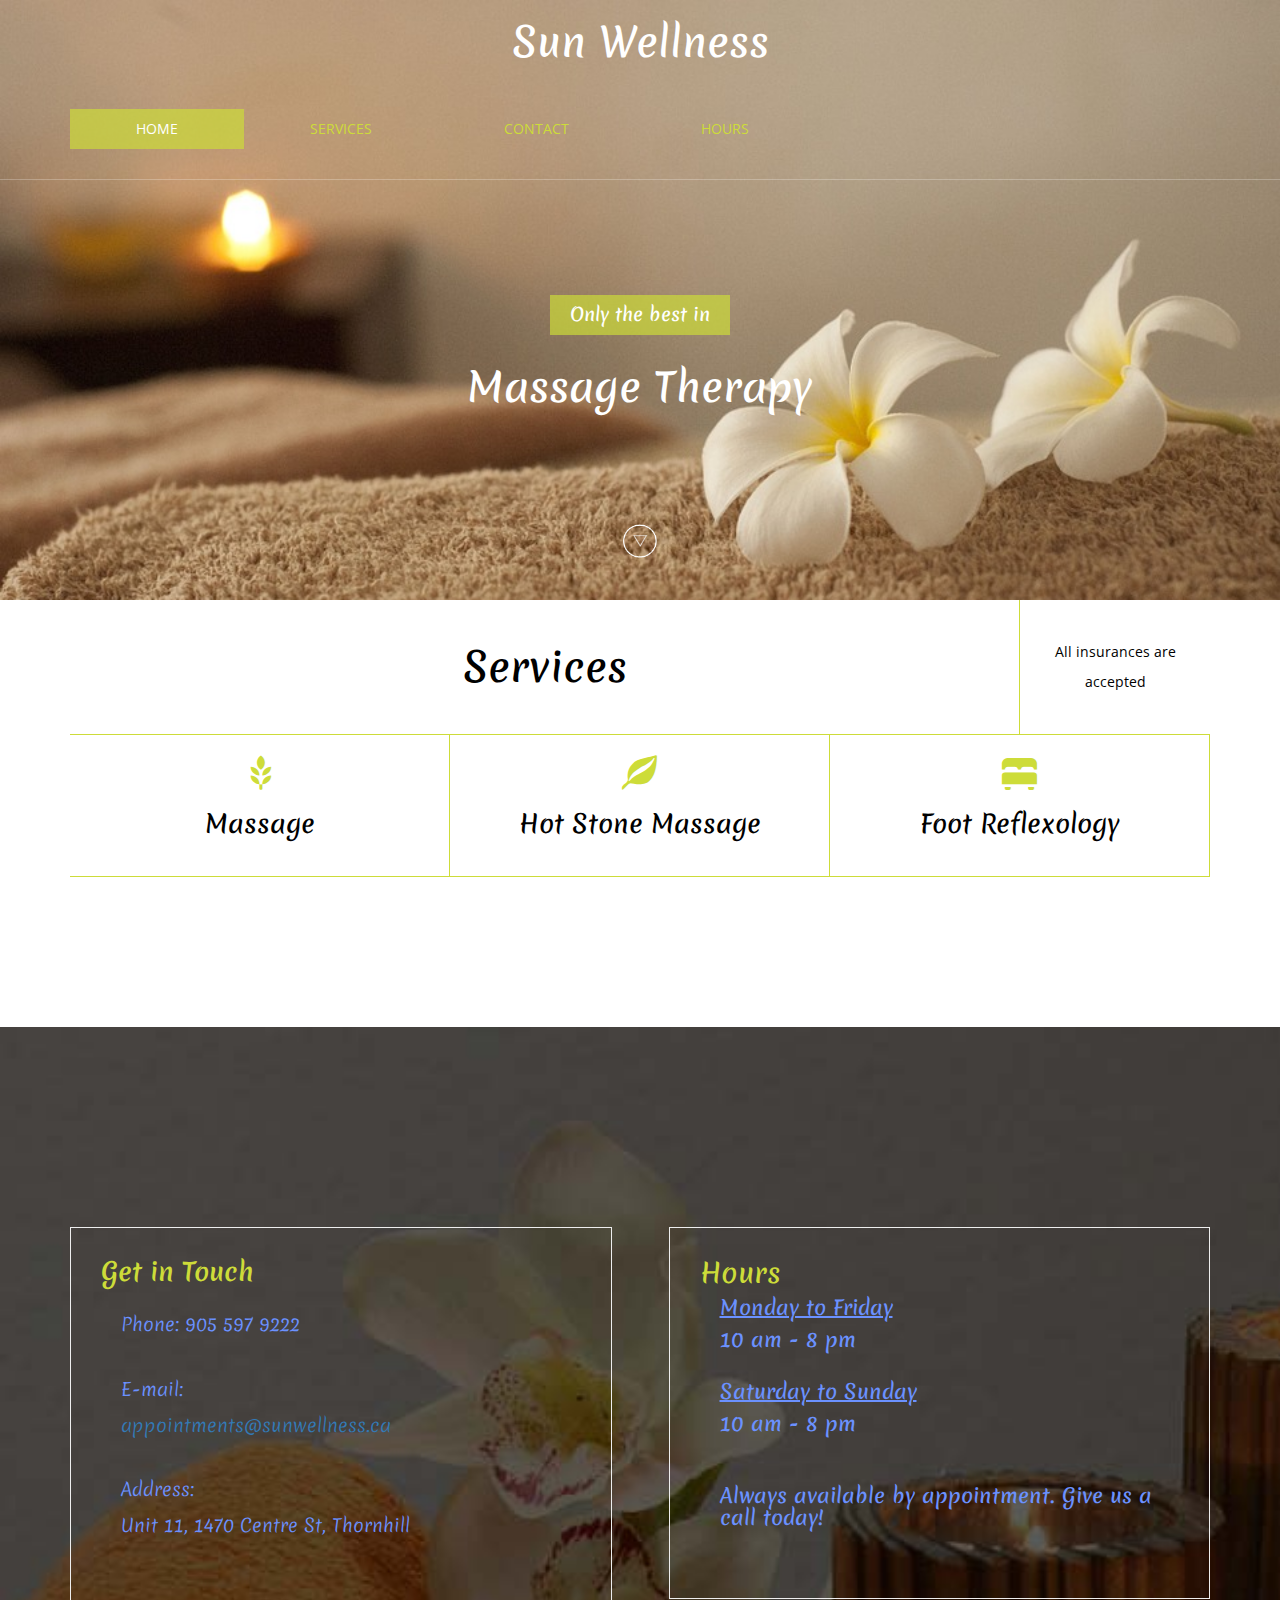
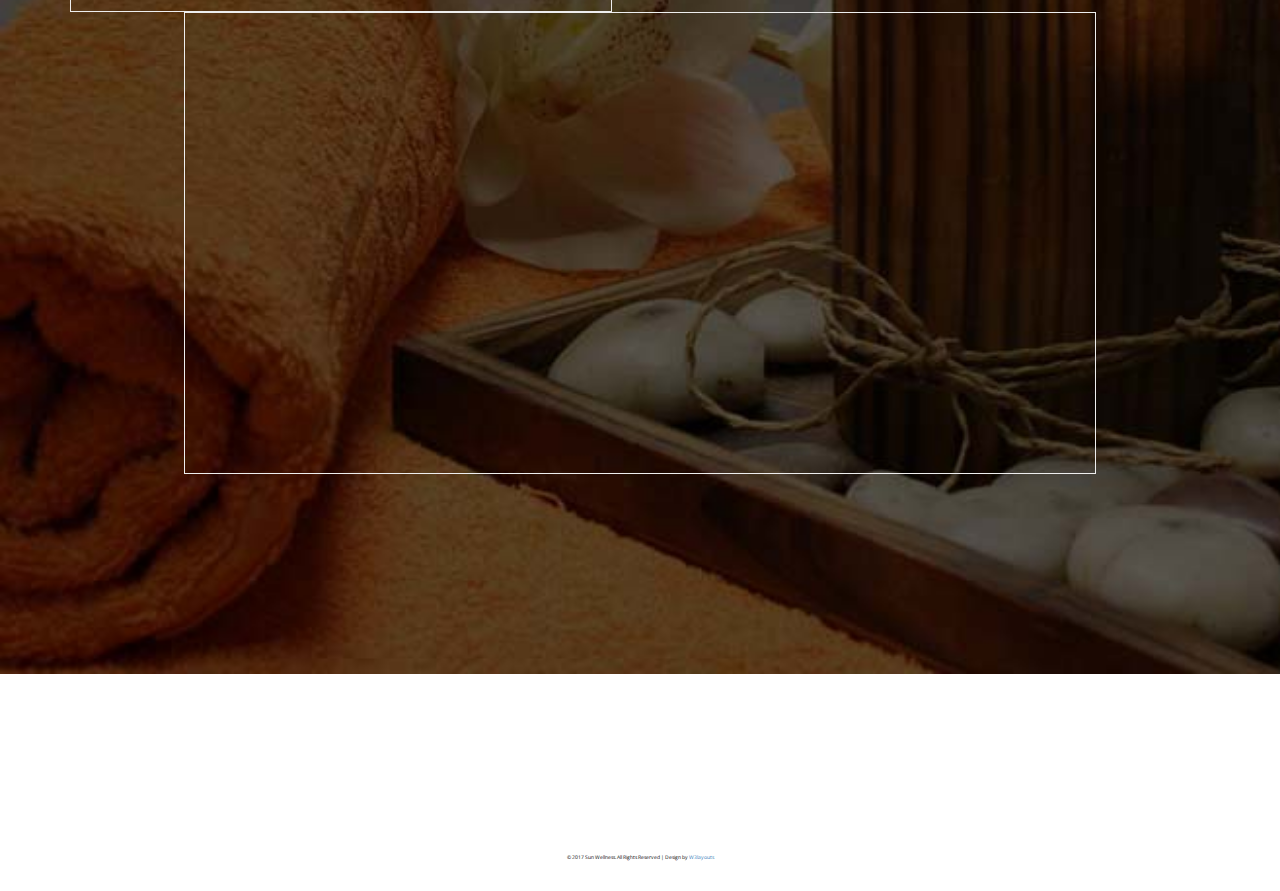
==== index.html @ 01d973ce "copy of files from s3 bucket" ====
<!--
	Author: W3layouts
	Author URL: http://w3layouts.com
	License: Creative Commons Attribution 3.0 Unported
	License URL: http://creativecommons.org/licenses/by/3.0/
-->

<!DOCTYPE html>
<html>
	<head>
		<title>Sun Wellness</title>
		<!-- For-Mobile-Apps -->
			<meta name="viewport" content="width=device-width, initial-scale=1">
			<meta http-equiv="Content-Type" content="text/html; charset=utf-8" />
			<meta name="keywords" content="Spa Salon a Responsive Web Template, Bootstrap Web Templates, Flat Web Templates, Android Compatible Web Template, Smartphone Compatible Web Template, Free Webdesigns for Nokia, Samsung, LG, Sony Ericsson, Motorola Web Design" />
			<script type="application/x-javascript"> addEventListener("load", function() { setTimeout(hideURLbar, 0); }, false); function hideURLbar(){ window.scrollTo(0,1); } </script>
		<!-- //For-Mobile-Apps -->
		
		<!-- Custom-Stylesheet-Links -->	
			<link  rel="stylesheet" href="css/bootstrap.css" type="text/css" media="all" />
			<link rel="stylesheet"	href="css/style.css" type="text/css" media="all" /> 
			<link rel="stylesheet" href="css/lightbox.css">
		<!-- //Custom-Stylesheet-Links -->
		
		<!-- Web-Fonts -->
			<link href='//fonts.googleapis.com/css?family=Open+Sans:400,300,300italic,400italic,600,600italic,700,700italic,800,800italic' rel='stylesheet' type='text/css'>
			<link href='https://fonts.googleapis.com/css?family=Merienda:400,700' rel='stylesheet' type='text/css'>
		<!-- //Web-Fonts -->
	</head>
	<body>
		<div class="banner-agileits" id="banner">
			<div class="header-w3l">
				<div class="container">
					<div class="logo">
						<a href="index.html"><h2>Sun Wellness</h2></a>
					</div>
					<!-- Navbar -->
					<div class="total-navbar">
						<nav class="navbar navbar-default">
							<button type="button" class="navbar-toggle collapsed" data-toggle="collapse" data-target="#navbar" aria-expanded="false">
								<span class="sr-only">Toggle navigation</span>
								<span class="icon-bar"></span>
								<span class="icon-bar"></span>
								<span class="icon-bar"></span>
							</button>

							<div id="navbar" class="navbar-collapse navbar-right collapse hover-effect" >
								<ul class="nav navbar-nav" style="display: inline-block">
									<li class="active"><a href="#home" class="scroll">HOME</a></li>
									<li><a href="#services" class="scroll">SERVICES</a></li>
									<li><a href="#team" class="scroll">CONTACT</a></li>
									<li><a href="#contact" class="scroll">HOURS</a></li>
								</ul>
							</div>
						</nav>
					</div>
			<!-- //Navbar -->
				</div>
			</div>
			<div class="banner-text">
				 <h2>Only the best in</h2>
				  <h1>Massage Therapy </h1>
				 <div class="arrow">
					<a href="#contact" class="scroll"><img src="images/arrow.png" alt=" " /></a>
				</div>
			</div>
		</div>
		
	   <div class="services" id="services">
			<div class="container">
			<div class="services-top">
                <div class="col-md-10 col-sm-10 services-topleft">
                    <h3>Services</h3>
                </div>
                <div class="col-md-2 col-sm-2 services-topright" >
                    <p>All insurances are accepted</p>
                </div>
                <div class="clearfix"></div>
			</div>
            <div class="col-md-3 col-sm-3 services-grid services-grid1">
                <span class="glyphicon glyphicon-grain" aria-hidden="true"></span>
                <h4>Massage</h4>
                <p></p>
            </div>
            <div class="col-md-3 col-sm-3 services-grid services-grid2">

                <span class="glyphicon glyphicon-leaf" aria-hidden="true"></span>
                <h4>Hot Stone Massage</h4>
                <p></p>
            </div>
            <div class="col-md-3 col-sm-3 services-grid services-grid3">
                <span class="glyphicon glyphicon-bed" aria-hidden="true"></span>
                <h4>Foot Reflexology</h4>
                <p></p>
            </div>
            <!--<div class="col-md-3 col-sm-3 services-grid services-grid4">-->
                <!--<span class="glyphicon glyphicon-heart-empty" aria-hidden="true"></span>-->
                <!--<h4>Cras Vestibulum</h4>-->
                <!--<p>Nulla egestas sapien at lobortis mattis. Pellentesque nec quam ligula. Duis hendrerit libero vitae odio tincidunt venenatis. </p>-->
            <!--</div>-->

            <div class="clearfix"></div>
			</div>
	   </div>

		<!--about-->
<!--	<div class="specialize" id="specialize">
	    <div class="container">
			<div class="col-md-6 spgrids">
				<h3>We Specialize in</h3>
			    <h5 class="special">>> Created from natural herbs – Ginseng roots extract</h5>
			    <h5>>> 100% safe for your skin</h5>
				<h5>>> Quality product from SpaJone</h5>
				<h5>>> Special gifts & offers for you</h5>
				<h5>>> Created by Medical Professionals of SpaJone</h5>
			</div>
			<div class="col-md-6 specialize-right">
				<img src="images/19.jpg" alt=" " />
			</div>
			<div class="clearfix"></div>
		</div>
	</div>-->

		<!--gallery-->
	<!-- gallery
	<div class="gallery" id="gallery">
		<div class="container">
			<h3>Gallery</h3>
			<div class="gallery-grids">
				<div class="col-md-6 gallery-grid-left">
					<div class="gallery-grid">
						<div class="view view-eighth vie g1">
							<a href="images/g10.jpg" data-lightbox="example-set" data-title="Lorem Ipsum is simply dummy the when an unknown galley of type and scrambled it to make a type specimen.">
								<img src="images/g10.jpg" alt=" " class="img-responsive" />
								<div class="mask rose">
									<h4>et voluptates repudiandae</h4>
									<p>Itaque earum rerum hic tenetur a sapiente delectus,
									ut aut reiciendis voluptatibus maiores alias consequatur.</p>
								</div>
							</a>
						</div>
					</div>
					<div class="gallery-grid-left-grid">
						<div class="gallery-grid-left-grid-left">
							<div class="gallery-grid-left-grid-left-grid">
								<div class="view view-eighth g2">
									<a href="images/g5.jpg" data-lightbox="example-set" data-title="Lorem Ipsum is simply dummy the when an unknown galley of type and scrambled it to make a type specimen.">
										<img src="images/g5.jpg" alt=" " class="img-responsive" />
										<div class="mask mask1">
											<h4>repudiandae</h4>
											<p>Itaque earum rerum hic tenetur a sapiente.</p>
										</div>
									</a>
								</div>
							</div>
							<div class="gallery-grid-left-grid-left-grid">
								<div class="view view-eighth g3">
									<a href="images/g11.jpg" data-lightbox="example-set" data-title="Lorem Ipsum is simply dummy the when an unknown galley of type and scrambled it to make a type specimen.">
										<img src="images/g11.jpg" alt=" " class="img-responsive" />
										<div class="mask mask1">
											<h4>voluptates</h4>
											<p>Itaque earum rerum hic tenetur a sapiente.</p>
										</div>
									</a>
								</div>
							</div>
						</div>
						<div class="gallery-grid-left-grid-right">
							<div class="view view-eighth g4">
								<a href="images/g7.jpg" data-lightbox="example-set" data-title="Lorem Ipsum is simply dummy the when an unknown galley of type and scrambled it to make a type specimen.">
									<img src="images/g7.jpg" alt=" " class="img-responsive" />
									<div class="mask mask2">
										<h4>tenetur</h4>
										<p>Itaque earum rerum hic tenetur a sapiente reiciendis voluptatibus maiores alias consequatur.</p>
									</div>
								</a>
							</div>
						</div>
						<div class="clearfix"> </div>
					</div>
				</div>
				<div class="col-md-6 gallery-grid-right">
					<div class="gallery-grid-right-grid">
						<div class="gallery-grid-right1">
							<div class="view view-eighth g5">
								<a href="images/g1.jpg" data-lightbox="example-set" data-title="Lorem Ipsum is simply dummy the when an unknown galley of type and scrambled it to make a type specimen.">
									<img src="images/g1.jpg" alt=" " class="img-responsive" />
									<div class="mask mask1">
										<h4>voluptates</h4>
										<p>Itaque earum rerum hic tenetur a sapiente.</p>
									</div>
								</a>
							</div>
						</div>
						<div class="gallery-grid-right2">
							<div class="view view-eighth g6">
								<a href="images/g3.jpg" data-lightbox="example-set" data-title="Lorem Ipsum is simply dummy the when an unknown galley of type and scrambled it to make a type specimen.">
									<img src="images/g3.jpg" alt=" " class="img-responsive" />
									<div class="mask mask1">
										<h4>voluptates</h4>
										<p>Itaque earum rerum hic tenetur a sapiente.</p>
									</div>
								</a>
							</div>
						</div>
						<div class="clearfix"></div>
					</div>
					<div class="gallery-grid-right-grid">
						<div class="gallery-grid-right1">
							<div class="view view-eighth g7">
								<a href="images/8.jpg" data-lightbox="example-set" data-title="Lorem Ipsum is simply dummy the when an unknown galley of type and scrambled it to make a type specimen.">
									<img src="images/8.jpg" alt=" " class="img-responsive" />
									<div class="mask mask2">
										<h4>tenetur</h4>
										<p>Itaque earum rerum hic tenetur a sapiente reiciendis voluptatibus maiores alias consequatur.</p>
									</div>
								</a>
							</div>
						</div>
						<div class="gallery-grid-right2">
							<div class="view view-eighth g8">
								<a href="images/g8.jpg" data-lightbox="example-set" data-title="Lorem Ipsum is simply dummy the when an unknown galley of type and scrambled it to make a type specimen.">
									<img src="images/g8.jpg" alt=" " class="img-responsive" />
									<div class="mask mask2">
										<h4>tenetur</h4>
										<p>Itaque earum rerum hic tenetur a sapiente reiciendis voluptatibus maiores alias consequatur.</p>
									</div>
								</a>
							</div>
						</div>
						<div class="clearfix"></div>
					</div>
					<div class="gallery-grid-right-grid">
						<div class="gallery-grid-right1">
							<div class="view view-eighth g9">
								<a href="images/g9.jpg" data-lightbox="example-set" data-title="Lorem Ipsum is simply dummy the when an unknown galley of type and scrambled it to make a type specimen.">
									<img src="images/g9.jpg" alt=" " class="img-responsive" />
									<div class="mask mask1">
										<h4>tenetur</h4>
										<p>Itaque earum rerum hic tenetur a sapiente.</p>
									</div>
								</a>
							</div>
						</div>
						<div class="gallery-grid-right2">
							<div class="view view-eighth g10">
								<a href="images/g2.jpg" data-lightbox="example-set" data-title="Lorem Ipsum is simply dummy the when an unknown galley of type and scrambled it to make a type specimen.">
									<img src="images/g2.jpg" alt=" " class="img-responsive" />
									<div class="mask mask1">
										<h4>tenetur</h4>
										<p>Itaque earum rerum hic tenetur a sapiente.</p>
									</div>
								</a>
							</div>
						</div>
						<div class="clearfix"></div>
					</div>
				</div>
				<div class="clearfix"></div>

			</div>
		</div>
	</div>
	 //gallery -->

		<!--maps and info-->
		<div class="staff" id="team">
			<div class="full-image">
				<div class="container">
					<div class="col-md-6 col-sm-6 contact-left" >
						<h4>Get in Touch</h4>
						<div class="phone">
							<h5>Phone:
							905 597 9222</h5>
						</div>
						<div class="phone">
							<h5>E-mail:</h5>
							<h5><a href="mailto:appointments@sunwellness.ca">appointments@sunwellness.ca</a></h5>
						</div>
						<div class="phone">
							<h5>Address:</h5>
							<h5>Unit 11, 1470 Centre St, Thornhill</h5>
						</div>
						<!--<ul>-->
							<!--<li><a class="twitter" href="#"></a></li>-->
							<!--<li><a class="facebook" href="#"></a></li>-->
							<!--<li><a class="pinterest" href="#"></a></li>-->
						<!--</ul>-->
					</div>
					<div class="col-md-6 col-sm-6 contact-right">
						<h4>Hours</h4>
						<div class="phone">
							<h5><u>Monday to Friday</u></h5>
							<h5>10 am - 8 pm</h5>
							<br>
							<h5><u>Saturday to Sunday</u></h5>
							<h5>10 am - 8 pm</h5>

							<br><br>
							<h5>Always available by appointment. Give us a call today!</h5>
						</div>
					</div>

                    <div class = "contact-left" style="margin: 0 auto; width: 80%; overflow: auto">
                        <div class="mapouter">
                            <div class="gmap_canvas">
                                <iframe width="600" height="400" id="gmap_canvas" src="https://maps.google.com/maps?q=Unit 11, 1470 Centre St&t=&z=13&ie=UTF8&iwloc=&output=embed" frameborder="0" scrolling="no" marginheight="0" marginwidth="0"></iframe>
                                <a href="http://www.embedgooglemap.net">embedgooglemap.net</a>
                            </div>
                            <style>.mapouter{overflow:hidden;height:400px;width:600px;}.gmap_canvas {background:none!important;height:400px;width:600px;}
                            </style>
                        </div>
                    </div>
					<div class="clearfix"></div>
				</div>
			</div>
		</div>


	
	<!--staff-->
	<!--<!--<div class="staff" id="team">&ndash;&gt;
		&lt;!&ndash;<div class="container">&ndash;&gt;
			&lt;!&ndash;<h3>Our Staff</h3>&ndash;&gt;
			&lt;!&ndash;<div class="staff-top">&ndash;&gt;
		        &lt;!&ndash;<div class="col-md-3 col-sm-3 staff-img staff-img1">&ndash;&gt;
					&lt;!&ndash;<img src="images/15.jpg" alt=" " />&ndash;&gt;
				&lt;!&ndash;</div>&ndash;&gt;
				&lt;!&ndash;<div class="col-md-3 col-sm-3  staff-text  staff-text1">&ndash;&gt;
					&lt;!&ndash;<h4>Jessica Jennifer</h4>&ndash;&gt;
				    &lt;!&ndash;<h5>Spa Therapist </h5>&ndash;&gt;
					&lt;!&ndash;<p>Pellentesque id felis elit. Curabitur efficitur augue leo.</p>&ndash;&gt;
					&lt;!&ndash;<ul>&ndash;&gt;
						&lt;!&ndash;<li><a class="twitter" href="#"></a></li>&ndash;&gt;
						&lt;!&ndash;<li><a class="facebook" href="#"></a></li>&ndash;&gt;
						&lt;!&ndash;<li><a class="pinterest" href="#"></a></li>&ndash;&gt;
					&lt;!&ndash;</ul>	&ndash;&gt;
			    &lt;!&ndash;</div>&ndash;&gt;
			&lt;!&ndash;&ndash;&gt;
				&lt;!&ndash;<div class="col-md-3 col-sm-3  staff-img staff-img2">&ndash;&gt;
					&lt;!&ndash;<img src="images/12.jpeg" alt=" " />&ndash;&gt;
				&lt;!&ndash;</div>&ndash;&gt;
				&lt;!&ndash;<div class="col-md-3 col-sm-3  staff-text  staff-text2">&ndash;&gt;
					&lt;!&ndash;<h4>Kristin Jean</h4>&ndash;&gt;
					&lt;!&ndash;<h5>Beauty Therapist</h5>&ndash;&gt;
					&lt;!&ndash;<p>Pellentesque id felis elit. Curabitur efficitur augue leo.</p>&ndash;&gt;
					&lt;!&ndash;<ul>&ndash;&gt;
						&lt;!&ndash;<li><a class="twitter" href="#"></a></li>&ndash;&gt;
						&lt;!&ndash;<li><a class="facebook" href="#"></a></li>&ndash;&gt;
						&lt;!&ndash;<li><a class="pinterest" href="#"></a></li>&ndash;&gt;
					&lt;!&ndash;</ul>	&ndash;&gt;
			    &lt;!&ndash;</div>&ndash;&gt;
				&lt;!&ndash;<div class="clearfix"></div>&ndash;&gt;
			&lt;!&ndash;</div>&ndash;&gt;
			&lt;!&ndash;<div class="staff-bottom">&ndash;&gt;
				&lt;!&ndash;<div class="col-md-3 col-sm-3  staff-img staff-img3">&ndash;&gt;
					&lt;!&ndash;<img src="images/13.jpg" alt=" " />&ndash;&gt;
				&lt;!&ndash;</div>&ndash;&gt;
				&lt;!&ndash;<div class="col-md-3 col-sm-3   staff-text  staff-text3">&ndash;&gt;
					&lt;!&ndash;<h4>Ashley Rose</h4>&ndash;&gt;
					&lt;!&ndash;<h5>Hair Stylist </h5>&ndash;&gt;
					&lt;!&ndash;<p>Pellentesque id felis elit. Curabitur efficitur augue leo.</p>&ndash;&gt;
					&lt;!&ndash;<ul>&ndash;&gt;
						&lt;!&ndash;<li><a class="twitter" href="#"></a></li>&ndash;&gt;
						&lt;!&ndash;<li><a class="facebook" href="#"></a></li>&ndash;&gt;
						&lt;!&ndash;<li><a class="pinterest" href="#"></a></li>&ndash;&gt;
					&lt;!&ndash;</ul>	&ndash;&gt;
			    &lt;!&ndash;</div>&ndash;&gt;
			&lt;!&ndash;&ndash;&gt;
				&lt;!&ndash;<div class="col-md-3 col-sm-3  staff-img staff-img4">&ndash;&gt;
					&lt;!&ndash;<img src="images/16.jpg" alt=" " />&ndash;&gt;
				&lt;!&ndash;</div>&ndash;&gt;
				&lt;!&ndash;<div class="col-md-3 col-sm-3  staff-text staff-text4">&ndash;&gt;
					&lt;!&ndash;<h4>Dennifer Loha</h4>&ndash;&gt;
					&lt;!&ndash;<h5>Special Treatments </h5>&ndash;&gt;
					&lt;!&ndash;<p>Pellentesque id felis elit. Curabitur efficitur augue leo.</p>&ndash;&gt;
					&lt;!&ndash;<ul>&ndash;&gt;
						&lt;!&ndash;<li><a class="twitter" href="#"></a></li>&ndash;&gt;
						&lt;!&ndash;<li><a class="facebook" href="#"></a></li>&ndash;&gt;
						&lt;!&ndash;<li><a class="pinterest" href="#"></a></li>&ndash;&gt;
					&lt;!&ndash;</ul>	&ndash;&gt;
			    &lt;!&ndash;</div>&ndash;&gt;
				&lt;!&ndash;<div class="clearfix"></div>&ndash;&gt;
			&lt;!&ndash;</div>&ndash;&gt;
		&lt;!&ndash;</div>&ndash;&gt;
	&lt;!&ndash;</div>-->
	
	<!--hours and email-->
	<div class="contact" id="contact">
		<div class="container">
			<!--// Contact Us Info-->
			<!-- Contact Us Info

			<div class="col-md-6 col-sm-6 contact-right">
				<form action="#" method="post">
					<input type="text" name="your name" placeholder="YOUR NAME"><br>
					<input type="text" name="your phone" placeholder="YOUR PHONE"><br>
					<input type="text" name="your email" placeholder="YOUR EMAIL"><br>
					<textarea rows="4" cols="50" name="your message" placeholder="YOUR MESSAGE"></textarea>
					<input type="submit"  class="hvr-rectangle-in" value="SEND">
					<div class="clearfix"></div>
				</form>
			</div>-->

			<div class="clearfix"></div>
		</div>
	</div>
	
	<div class="footer-w3">
		<div class="container">
			<p class="agileinfo"> &copy; 2017 Sun Wellness. All Rights Reserved | Design by <a href="http://w3layouts.com" target=_blank>W3layouts</a></p>
		</div>
	</div>
	
	
	<!-- common js -->
		<script type="text/javascript" src="js/jquery.min.js"></script>
		<script type="text/javascript" src="js/bootstrap.js"></script>	
	<!-- //js -->
	<!-- script for gallery -->
		<script src="js/lightbox-plus-jquery.min.js"> </script>
	<!-- //script for gallery -->
	
	<!-- here stars scrolling icon -->
		<script type="text/javascript">
			$(document).ready(function() {
				/*
					var defaults = {
					containerID: 'toTop', // fading element id
					containerHoverID: 'toTopHover', // fading element hover id
					scrollSpeed: 1200,
					easingType: 'linear' 
					};
				*/
									
				$().UItoTop({ easingType: 'easeOutQuart' });
									
				});
		</script>
	<!-- //here ends scrolling icon -->

	<!-- Script For Number Scrolling -->
		<script type="text/javascript" src="js/numscroller-1.0.js"></script>
	<!-- //Script For Number Scrolling -->

	<!-- start-smooth-scrolling -->
			<script type="text/javascript" src="js/move-top.js"></script>
			<script type="text/javascript" src="js/easing.js"></script>
			<script type="text/javascript">
				jQuery(document).ready(function($) {
					$(".scroll").click(function(event){		
					event.preventDefault();
					$('html,body').animate({scrollTop:$(this.hash).offset().top},1000);
				});
			});
			</script>
	<!-- //start-smoth-scrolling -->

	</body>
</html>
---- css/style.css ----
/*--
	Author: W3layouts
	Author URL: http://w3layouts.com
	License: Creative Commons Attribution 3.0 Unported
	License URL: http://creativecommons.org/licenses/by/3.0/
--*/

/*-- Reset Code --*/
body {
	padding: 0;
	margin: 0;
	background: #FFF;
	font-family: 'Open Sans', sans-serif;
}
body a {
	transition: 0.5s all;
	-webkit-transition: 0.5s all;
	-moz-transition: 0.5s all;
	-o-transition: 0.5s all;
	-ms-transition: 0.5s all;
	text-decoration: none;
}
body a:hover {
	text-decoration: none;
}
body a:focus, a:hover {
	text-decoration: none;
}
input[type="button"], input[type="submit"] {
	transition: 0.5s all;
	-webkit-transition: 0.5s all;
	-moz-transition: 0.5s all;
	-o-transition: 0.5s all;
	-ms-transition: 0.5s all;
}
h1, h2, h3, h4, h5, h6 {
	margin: 0;
	padding: 0;
	text-align: center;
	font-family: 'Merienda', cursive;
}
p {
	margin:0;
}
ul {
	margin:0;
	padding:0;
}
label {
	margin:0;
}
a:focus, a:hover {
	text-decoration: none;
	outline: none
}
img {
	width: 100%;
}
/*-- //Reset Code --*/
.banner-agileits{
	background:url('../images/banner2.jpg') no-repeat 0px 0px;
	background-size:cover;
	min-height:799px;
}
.header-w3l{
	padding:20px 0px;
	border-bottom:1px solid rgba(255, 255, 255, 0.25);
}
.logo{
	margin-bottom:45px;
}
.logo a h2{
	font-size:40px;
	color:#fff;
}
.navbar-default {
	background:none;
    border:none;
}
.navbar-default .navbar-nav > li > a:hover, .navbar-default .navbar-nav > li > a:focus {
    color: #333;
    background-color: transparent;
}
.navbar-right {
    float: none!important;
    margin-right:0;
}
.navbar-collapse {
     padding-right:0;
     padding-left:0;
}
.nav > li > a {
    padding: 10px 66px;
}
.navbar-default .navbar-nav > .active > a, .navbar-default .navbar-nav > .active > a:hover, .navbar-default .navbar-nav > .active > a:focus {
    color: #fff;
    background-color: rgba(205, 220, 57, 0.69);
}
.navbar-default .navbar-nav > li > a:hover, .navbar-default .navbar-nav > li > a:focus {
   color: #fff;
    background-color: rgba(205, 220, 57, 0.69);
}
.navbar-default .navbar-nav > li > a {
   color:#CDDC39;
}
.navbar {
    margin-bottom:0px;
}
.banner-text{
	width:61%;
	margin:200px auto 0px auto;
	text-align:center;
}
.banner-text h2{
	color:#fff;
	background-color: rgba(205, 220, 57, 0.69);
	padding:10px 20px;
	font-size:18px;
	display:inline-block;
}

.banner-text h1{
	padding-top:30px;
	font-size:40px;
	color:#fff;
}
.arrow {
    padding: 190px 0px 35px 0px;
}
.arrow img{
	width:4%;
}
/*--Specialize--*/

.specialize{
	padding:100px 0px;
	background:#000;
}
.spgrids h3{
    margin-bottom: 20px;
    text-align: center;
    width: 42%;
    margin: 0 auto;
    border-bottom: 1px solid rgba(255, 250, 203, 0.63);
    padding-bottom: 10px;
    letter-spacing:1px;
	font-size:25px;
	color:#fff;
}
.spgrids h5 {
    padding: 10px;
    border: 1px solid rgba(255, 250, 203, 0.63);
    margin: 20px 0px 10px 0px;
    padding-left: 25px;
    width: 100%;
    word-spacing: 2px;
    font-size: 18px;
    color: #fff;
}
h5.special {
    padding: 10px;
    border: 1px solid rgba(255, 250, 203, 0.63);
    margin: 50px 0px 10px 0px;
    padding-left: 10px;
    width: 100%;
    font-weight: 300;
}
/*--//Specialize--*/

/*-- Full image--*/
.full-image{
	background:url('../images/2.jpg') no-repeat 0px 0px;
	background-size:cover;
	min-height:550px;
	padding:200px 0px;
}
.figrids-total{
	width:70%;
	margin:0 auto;
}
.figrids{
	text-align:center;
    background-color:rgba(205, 220, 57, 0.46);
    border: 1px dotted rgba(255, 255, 255, 0.52);
	width:30.8%;
	padding:40px 45px 45px 45px;
    color:#fff;
	font-size: 40px;
	font-weight: 500;
	margin:0 10px;
}
.figrids h5{
	font-weight:300;
	padding-top: 5px;
	font-size:18px;
	color:#fff;
}
label.line{
	display:block;
	background:#fff;
	width:38%;
	margin:10px auto;
	height:2px;
}
/*-- //Full image--*/


/*-- Services--*/
.services{
	padding-bottom:100px
}
.services-top{
	border-bottom:1px solid #CDDC39;
}
.services-topleft{
	border-right:1px solid #CDDC39;
}
.services h3{
	font-size:40px;
	color:#000;
	padding:45px 0px;
}
.services-topright p{
	color:#000;
	font-size:14px;
	padding:37px 0px;
	text-align:center;
}
.services h4{
	font-size:25px;
	color:#000;
	padding-bottom:8px;
}
.services p{
	text-align:center;
	color:#000;
	font-size:14px;
	line-height:30px;
	padding-bottom:30px;
}
.services-grid{
	text-align:center;
	border-bottom:1px solid #CDDC39;
}
.services-grid1,.services-grid2,.services-grid3{
	border-right:1px solid #CDDC39;
}
.glyphicon{
	font-size:35px;
	padding: 20px 0px;
	color:#CDDC39;
}
/*-- //Services--*/


/*-- Gallery--*/
.gallery{
	padding:50px 0px;
}
.gallery h3{
	font-size:40px;
	padding-bottom:30px;
	color:#000;
}
.gallery-grids{
	margin:3em 0 0;
}
.gallery-grid-left,.gallery-grid-right{
	padding:7px;
}
.gallery-grid-right1{
	float:left;
	width:48.6%;
}
.gallery-grid-right2{
	float:right;
	width:48.6%;
}
.gallery-grid-right-grid:nth-child(2){
	padding:1em 0;
}
.gallery-grid-left-grid,.gallery-grid-left-grid-left-grid:nth-child(2){
	padding:1em 0 0;
}
.gallery-grid-left-grid-left{
	float:left;
	width:48.6%;
}
.gallery-grid-left-grid-right{
	float:right;
	width:48.6%;
}
.view {
  width: 100%;
  margin: 0px;
  float: none;
  border: 0px solid #fff;
  overflow: hidden;
  position: relative;
  text-align: center;
  -webkit-box-shadow: 1px 1px 2px #e6e6e6;
  -moz-box-shadow: 1px 1px 2px #e6e6e6;
  box-shadow: 1px 1px 2px #e6e6e6;
}
.view .mask,.view .content {
   width: 100%;
   height:100%!important;
   position: absolute;
   overflow: hidden;
   top: 0;
   left: 0;
   padding:8.5em 0 0;
}
.view .mask1 {
    padding: 3em 0 0 !important;
}
.mask2 {
    height: 100%!important;
}
.view img {
   display: block;
   position: relative;
}
.view h4 {
	text-transform: capitalize;
    color: #fff;
    text-align: center;
    position: relative;
    font-size: 2em;
    padding: 0;
    margin: 0;
}
h4.late {
  padding-top: 3.5em;
}
.view p {
   position: relative;
    color: #fff !important;
    padding: 20px 20px 0px;
    text-align: center;
    line-height: 1.8em;
}
.view a.info {
   display: inline-block;
   text-decoration: none;
   padding: 7px 14px;
   background: #000;
   color: #fff;
   text-transform: uppercase;
   -webkit-box-shadow: 0 0 1px #000;
   -moz-box-shadow: 0 0 1px #000;
   box-shadow: 0 0 1px #000;
}
.view a.info: hover {
   -webkit-box-shadow: 0 0 5px #000;
   -moz-box-shadow: 0 0 5px #000;
   box-shadow: 0 0 5px #000;
}

.view-eighth .mask {
   background:rgba(205, 220, 57, 0.65);
   top: -200px;
   -ms-filter: "progid: DXImageTransform.Microsoft.Alpha(Opacity=0)";
   filter: alpha(opacity=0);
   opacity: 0;
   -webkit-transition: all 0.3s ease-out 0.5s;
   -moz-transition: all 0.3s ease-out 0.5s;
   -o-transition: all 0.3s ease-out 0.5s;
   -ms-transition: all 0.3s ease-out 0.5s;
   transition: all 0.3s ease-out 0.5s;
}
.view-eighth h2 {
   -webkit-transform: translateY(-200px);
   -moz-transform: translateY(-200px);
   -o-transform: translateY(-200px);
   -ms-transform: translateY(-200px);
   transform: translateY(-200px);
   -webkit-transition: all 0.2s ease-in-out 0.1s;
   -moz-transition: all 0.2s ease-in-out 0.1s;
   -o-transition: all 0.2s ease-in-out 0.1s;
   -ms-transition: all 0.2s ease-in-out 0.1s;
   transition: all 0.2s ease-in-out 0.1s;
}
.view-eighth p {
   color: #333;
   -webkit-transform: translateY(-200px);
   -moz-transform: translateY(-200px);
   -o-transform: translateY(-200px);
   -ms-transform: translateY(-200px);
   transform: translateY(-200px);
   -webkit-transition: all 0.2s ease-in-out 0.2s;
   -moz-transition: all 0.2s ease-in-out 0.2s;
   -o-transition: all 0.2s ease-in-out 0.2s;
   -ms-transition: all 0.2s ease-in-out 0.2s;
   transition: all 0.2s ease-in-out 0.2s;
}
.view-eighth a.info {
   -webkit-transform: translateY(-200px);
   -moz-transform: translateY(-200px);
   -o-transform: translateY(-200px);
   -ms-transform: translateY(-200px);
   transform: translateY(-200px);
   -webkit-transition: all 0.2s ease-in-out 0.3s;
   -moz-transition: all 0.2s ease-in-out 0.3s;
   -o-transition: all 0.2s ease-in-out 0.3s;
   -ms-transition: all 0.2s ease-in-out 0.3s;
   transition: all 0.2s ease-in-out 0.3s;
}
.view-eighth:hover .mask {
   -ms-filter: "progid: DXImageTransform.Microsoft.Alpha(Opacity=100)";
   filter: alpha(opacity=100);
   opacity: 1;
   top: 0px;
   -webkit-transition-delay: 0s;
   -moz-transition-delay: 0s;
   -o-transition-delay: 0s;
   -ms-transition-delay: 0s;
   transition-delay: 0s;
   -webkit-animation: bounceY 0.9s linear;
   -moz-animation: bounceY 0.9s linear;
   -ms-animation: bounceY 0.9s linear;
   animation: bounceY 0.9s linear;
   height: 385px;
}
.view-eighth:hover h2 {
   -webkit-transform: translateY(0px);
   -moz-transform: translateY(0px);
   -o-transform: translateY(0px);
   -ms-transform: translateY(0px);
   transform: translateY(0px);
   -webkit-transition-delay: 0.4s;
   -moz-transition-delay: 0.4s;
   -o-transition-delay: 0.4s;
   -ms-transition-delay: 0.4s;
   transition-delay: 0.4s;
}
.view-eighth:hover p {
   -webkit-transform: translateY(0px);
   -moz-transform: translateY(0px);
   -o-transform: translateY(0px);
   -ms-transform: translateY(0px);
   transform: translateY(0px);
   -webkit-transition-delay: 0.2s;
   -moz-transition-delay: 0.2s;
   -o-transition-delay: 0.2s;
   -ms-transition-delay: 0.2s;
   transition-delay: 0.2s;
}
.view-eighth:hover a.info {
   -webkit-transform: translateY(0px);
   -moz-transform: translateY(0px);
   -o-transform: translateY(0px);
   -ms-transform: translateY(0px);
   transform: translateY(0px);
   -webkit-transition-delay: 0s;
   -moz-transition-delay: 0s;
   -o-transition-delay: 0s;
   -ms-transition-delay: 0s;
   transition-delay: 0s;
}
@keyframes bounceY {
    0% { transform: translateY(-205px);}
    40% { transform: translateY(-100px);}
    65% { transform: translateY(-52px);}
    82% { transform: translateY(-25px);}
    92% { transform: translateY(-12px);}
    55%, 75%, 87%, 97%, 100% { transform: translateY(0px);}
}
@-moz-keyframes bounceY {
    0% { -moz-transform: translateY(-205px);}
    40% { -moz-transform: translateY(-100px);}
    65% { -moz-transform: translateY(-52px);}
    82% { -moz-transform: translateY(-25px);}
    92% { -moz-transform: translateY(-12px);}
    55%, 75%, 87%, 97%, 100% { -moz-transform: translateY(0px);}
}
@-webkit-keyframes bounceY {
    0% { -webkit-transform: translateY(-205px);}
    40% { -webkit-transform: translateY(-100px);}
    65% { -webkit-transform: translateY(-52px);}
    82% { -webkit-transform: translateY(-25px);}
    92% { -webkit-transform: translateY(-12px);}
    55%, 75%, 87%, 97%, 100% { -webkit-transform: translateY(0px);}
}
.view1 {
  width: 570px;
  height: 300px;
  margin: 0px;
  float: left;
  border: 0px solid #fff;
  overflow: hidden;
  position: relative;
  text-align: center;
  -webkit-box-shadow: 1px 1px 2px #e6e6e6;
  -moz-box-shadow: 1px 1px 2px #e6e6e6;
  box-shadow: 1px 1px 2px #e6e6e6;
  cursor: default;
}
.view1 .mask,.view1 .content {
   width: 570px;
   position: absolute;
   overflow: hidden;
   top: 0;
   left: 0;
   padding:6em 0;
}
.view1 img {
   display: block;
   position: relative;
}
.view1 h2 {
   text-transform: uppercase;
   color: #fff;
   text-align: center;
   position: relative;
   font-size: 17px;
   padding: 10px;
   margin: 20px 0 0 0;
}
.view1 p {
   font-family: Georgia, serif;
   font-style: italic;
   font-size: 12px;
   position: relative;
   color: #000;
   padding: 10px 20px 20px;
   text-align: center;
}
.view1 a.info {
   display: inline-block;
   text-decoration: none;
   padding: 7px 14px;
   background: #000;
   color: #fff;
   text-transform: uppercase;
   -webkit-box-shadow: 0 0 1px #000;
   -moz-box-shadow: 0 0 1px #000;
   box-shadow: 0 0 1px #000;
}
.view1 a.info: hover {
   -webkit-box-shadow: 0 0 5px #000;
   -moz-box-shadow: 0 0 5px #000;
   box-shadow: 0 0 5px #000;
}
.view1-eighth .mask {
   background-color:rgba(167, 203, 180, 0.76);
   top: -200px;
   -ms-filter: "progid: DXImageTransform.Microsoft.Alpha(Opacity=0)";
   filter: alpha(opacity=0);
   opacity: 0;
   -webkit-transition: all 0.3s ease-out 0.5s;
   -moz-transition: all 0.3s ease-out 0.5s;
   -o-transition: all 0.3s ease-out 0.5s;
   -ms-transition: all 0.3s ease-out 0.5s;
   transition: all 0.3s ease-out 0.5s;
}
.view1-eighth h2 {
   -webkit-transform: translateY(-200px);
   -moz-transform: translateY(-200px);
   -o-transform: translateY(-200px);
   -ms-transform: translateY(-200px);
   transform: translateY(-200px);
   -webkit-transition: all 0.2s ease-in-out 0.1s;
   -moz-transition: all 0.2s ease-in-out 0.1s;
   -o-transition: all 0.2s ease-in-out 0.1s;
   -ms-transition: all 0.2s ease-in-out 0.1s;
   transition: all 0.2s ease-in-out 0.1s;
}
.view1-eighth p {
   color: #333;
   -webkit-transform: translateY(-200px);
   -moz-transform: translateY(-200px);
   -o-transform: translateY(-200px);
   -ms-transform: translateY(-200px);
   transform: translateY(-200px);
   -webkit-transition: all 0.2s ease-in-out 0.2s;
   -moz-transition: all 0.2s ease-in-out 0.2s;
   -o-transition: all 0.2s ease-in-out 0.2s;
   -ms-transition: all 0.2s ease-in-out 0.2s;
   transition: all 0.2s ease-in-out 0.2s;
}
.view1-eighth a.info {
   -webkit-transform: translateY(-200px);
   -moz-transform: translateY(-200px);
   -o-transform: translateY(-200px);
   -ms-transform: translateY(-200px);
   transform: translateY(-200px);
   -webkit-transition: all 0.2s ease-in-out 0.3s;
   -moz-transition: all 0.2s ease-in-out 0.3s;
   -o-transition: all 0.2s ease-in-out 0.3s;
   -ms-transition: all 0.2s ease-in-out 0.3s;
   transition: all 0.2s ease-in-out 0.3s;
}
.view1-eighth:hover .mask {
   -ms-filter: "progid: DXImageTransform.Microsoft.Alpha(Opacity=100)";
   filter: alpha(opacity=100);
   opacity: 1;
   top: 0px;
   -webkit-transition-delay: 0s;
   -moz-transition-delay: 0s;
   -o-transition-delay: 0s;
   -ms-transition-delay: 0s;
   transition-delay: 0s;
   -webkit-animation: bounceY 0.9s linear;
   -moz-animation: bounceY 0.9s linear;
   -ms-animation: bounceY 0.9s linear;
   animation: bounceY 0.9s linear;
}
.view1-eighth:hover h2 {
   -webkit-transform: translateY(0px);
   -moz-transform: translateY(0px);
   -o-transform: translateY(0px);
   -ms-transform: translateY(0px);
   transform: translateY(0px);
   -webkit-transition-delay: 0.4s;
   -moz-transition-delay: 0.4s;
   -o-transition-delay: 0.4s;
   -ms-transition-delay: 0.4s;
   transition-delay: 0.4s;
}
.view1-eighth:hover p {
   -webkit-transform: translateY(0px);
   -moz-transform: translateY(0px);
   -o-transform: translateY(0px);
   -ms-transform: translateY(0px);
   transform: translateY(0px);
   -webkit-transition-delay: 0.2s;
   -moz-transition-delay: 0.2s;
   -o-transition-delay: 0.2s;
   -ms-transition-delay: 0.2s;
   transition-delay: 0.2s;
}
.view1-eighth:hover a.info {
   -webkit-transform: translateY(0px);
   -moz-transform: translateY(0px);
   -o-transform: translateY(0px);
   -ms-transform: translateY(0px);
   transform: translateY(0px);
   -webkit-transition-delay: 0s;
   -moz-transition-delay: 0s;
   -o-transition-delay: 0s;
   -ms-transition-delay: 0s;
   transition-delay: 0s;
}
@keyframes bounceY {
    0% { transform: translateY(-205px);}
    40% { transform: translateY(-100px);}
    65% { transform: translateY(-52px);}
    82% { transform: translateY(-25px);}
    92% { transform: translateY(-12px);}
    55%, 75%, 87%, 97%, 100% { transform: translateY(0px);}
}
@-moz-keyframes bounceY {
    0% { -moz-transform: translateY(-205px);}
    40% { -moz-transform: translateY(-100px);}
    65% { -moz-transform: translateY(-52px);}
    82% { -moz-transform: translateY(-25px);}
    92% { -moz-transform: translateY(-12px);}
    55%, 75%, 87%, 97%, 100% { -moz-transform: translateY(0px);}
}
@-webkit-keyframes bounceY {
    0% { -webkit-transform: translateY(-205px);}
    40% { -webkit-transform: translateY(-100px);}
    65% { -webkit-transform: translateY(-52px);}
    82% { -webkit-transform: translateY(-25px);}
    92% { -webkit-transform: translateY(-12px);}
    55%, 75%, 87%, 97%, 100% { -webkit-transform: translateY(0px);}
}

/*-- //gallery --*/
/*-- //Gallery--*/


/*-- Staff--*/
.staff{
	padding:50px 0px;
}

.staff h3{
	font-size:40px;
	color:#000;
	padding-bottom:60px;
}

.staff h4{
	text-align:left;
	color: #CDDC39;
	font-size:27px;
	padding-bottom:10px;
}
.staff h5{
	text-align:left;
	font-size:20px;
	padding-bottom:10px;
	color:#6b91ff;
}
.staff p{
	font-size:14px;
	line-height:25px;
	padding-bottom:10px;
	color:#000;
}
.staff ul {
     margin:0
}
.staff ul li{
	display:inline;
}
.staff ul li a {
    width: 30px;
    height: 30px;
    background: url('../images/img-sprite.png') no-repeat -120px 0px;
    display: inline-block;
    border: none;
    background-size: 300px;
}
.staff ul li a.facebook {
    background: url('../images/img-sprite.png') no-repeat -150px 0px;
    background-size: 300px;
}
.staff ul li a.pinterest {
    background: url('../images/img-sprite.png') no-repeat -180px 0px;
    background-size: 300px;
}
.staff ul li a.twitter:hover {
    background: url('../images/img-sprite.png') no-repeat -120px -32px;
    background-size: 300px;
}
.staff ul li a.facebook:hover {
    background: url('../images/img-sprite.png') no-repeat -150px -32px;
    background-size: 300px;
}
.staff ul li a.pinterest:hover {
    background: url('../images/img-sprite.png') no-repeat -180px -32px;
    background-size: 300px;
}
.staff-top{
	margin-bottom:35px;
}
/*--//Staff--*/

/*-- Contact--*/
.contact{
	padding:50px 0px;
	background:url('../images/3.jpg') no-repeat 0px 0px;
	background-size:cover;
	background-attachment:fixed;
}
.contact-left,.contact-right{
	border:1px solid #eee;
	padding:30px;
	width:47.5%;
}
.contact-left{
	margin-right:5%;
}
.contact-left h4{
    font-weight:600;
	padding-bottom: 30px;
	font-size: 25px;
	color:#CDDC39;
}
.contact-left h5{
	font-weight:300;
	font-size:18px;
	text-align:left;
	margin-bottom:6px;
	color:#6b91ff;
}
.phone{
	padding: 0px 0px 30px 20px;
}

.mail{
	padding:15px 0px 15px 20px;
	 background-color: rgba(255, 255, 255, 0.16);
}
.mail a{
	color:#eaeaea;
}
.address{
	padding:30px 0px 29px 20px;

}
.touch h3{
	font-size:16px;
    text-align:left;
}
.touch h5{
	font-size:14px;
	padding:10px 0px 20px 0px;
}
.contact-left ul {
    margin-left: 15px;
}
.contact-left ul li{
	display:inline;
}
.contact-left ul li a {
    width: 40px;
    height: 40px;
    background: url('../images/img-sprite.png') no-repeat -160px -43px;
    display: inline-block;
    border: none;
    background-size: 400px;
}
.contact-left ul li a.facebook {
    background: url('../images/img-sprite.png') no-repeat -200px -43px;
    background-size: 400px;
}
.contact-left ul li a.pinterest {
    background: url('../images/img-sprite.png') no-repeat -240px -43px;
    background-size: 400px;
}
.contact-left ul li a.twitter:hover {
    background: url('../images/img-sprite.png') no-repeat -160px 0px;
    background-size: 400px;
}
.contact-left ul li a.facebook:hover {
    background: url('../images/img-sprite.png') no-repeat -200px 0px;
    background-size: 400px;
}
.contact-left ul li a.pinterest:hover {
    background: url('../images/img-sprite.png') no-repeat -240px 0px;
    background-size: 400px;
}
input[type="text"] {
    width: 95%;
    padding: 10px;
    background: transparent;
    border: 1px solid #fff;
    margin: 10px 0px 13px 0px;
    color: #fff;
}
textarea{
	border:1px solid #fff;
	padding:10px;
	background:transparent;
	resize:none;
	color:#fff;
	width:95%;
	margin: 10px 0px;
}
input[type="submit"]{
	color: #CDDC39;
	background:transparent;
	border:none;
	border:1px solid  #CDDC39;
	padding:7px 15px;
	margin-top:10px;
}
input[type="submit"]:hover{
	border:1px solid #000;
	color:#000;
}
 ::-webkit-input-placeholder{
color:#FFF !important;
}
/*-- //Contact--*/
/*-- Footer--*/
.footer-w3{
	color:#000;
	padding:30px 0px;
	text-align:center;
}
.footer-w3 p{
	font-size:5px;
	color:#000;
}
.footer-w3 p a:hover{
	color:#CDDC39;
}
/*-- to-top --*/
#toTop {
	display: none;
	text-decoration: none;
	position: fixed;
	bottom: 20px;
	right: 2%;
	overflow: hidden;
	z-index: 999; 
	width: 32px;
	height: 32px;
	border: none;
	text-indent: 100%;
	background: url(../images/up-arrow.png) no-repeat 0px 0px;
}
#toTopHover {
	width: 32px;
	height: 32px;
	display: block;
	overflow: hidden;
	float: right;
	opacity: 0;
	-moz-opacity: 0;
	filter: alpha(opacity=0);
}
/*-- //to-top --*/


/*---- responsive-design -----*/
@media(max-width:1440px){
	.banner-text {
		width: 58%;
	}
	.phone {
		padding: 0px 0px 29px 20px;
	}
	.address {
		padding: 29px 0px 29px 20px;
	}
}
@media(max-width:1366px){
	.banner-agileits {
		min-height: 680px;
	}
	.banner-text {
		width: 61%;
	}
	.arrow {
		padding: 113px 0px 35px 0px;
	}
	.figrids {
		padding: 28px 45px 45px 45px;
	}
}
@media(max-width:1280px){
	.banner-agileits {
		min-height: 600px;
	}
	.banner-text {
		width: 65%;
		margin: 115px auto 0px auto;
	}
	.arrow {
		padding: 115px 0px 35px 0px;
	}
	
}
@media(max-width:1080px){
	.nav > li > a {
		padding: 10px 52px;
	}
	.banner-text {
		width: 82%;
	}
	.spgrids{
		padding:0;
	}
	.spgrids h3 {
		width: 50%;
	}
	.spgrids h5 {
		font-size:16px;
	}
	h5.special {
		padding-left:8px;
	}
	.view .mask1 {
		padding: 2em 0 0 !important;
	}
	.view p {
		padding: 10px 20px 0px;
	}
	.mask2 {
		padding: 6em 0!important;
	}
	.full-image {
		min-height: 480px;
		padding: 150px 0px;
	}
	.figrids {
		margin:0 8px;
	}
	.staff-img{
		padding:2px;
	}
	.staff h4 {
		font-size: 25px;
		padding-bottom: 8px;
	}
	.staff h5 {
		font-size: 18px;
		padding-bottom: 8px;
	}
	.staff p {
		font-size: 13.5px;
	}
}
@media(max-width:991px){
	.nav > li > a {
		padding: 10px 34px;
	}
	.banner-text h1 {
		font-size: 39px;
	}
	
	.services-topright p {
		padding:25px 0px;
	}
	.services h4 {
		font-size: 18px;
	}
	.services p {
		font-size: 13.4px;
		line-height: 26px;
	}
	.full-image {
		min-height: 380px;
		padding: 100px 0px;
	}
	.figrids-total {
		width: 80%;
		margin: 0 auto;
	}
	.figrids {
		margin: 0 7px;
	}

	.mask, .view .content {
		padding: 13.5em 0 0!important;
	}
	.view .mask1 {
		padding: 6em 0 0 !important;
	}
	.mask2 {
		padding: 15em 0!important;
	}
	.staff-img{
		width:50%;
		margin-bottom:20px;
	}
	.staff-text{
		width:50%;
		margin-bottom:20px;
	}
	.staff h4 {
		font-size: 30px;
		padding-bottom: 20px;
	}
	.staff h5 {
		font-size: 20px;
		padding-bottom: 17px;
	}
	.staff ul {
		margin-bottom: 55px;
	}
	.staff-top {
		margin-bottom: 0px;
	}
	.contact-left, .contact-right {
		padding: 20px;
		width: 49.5%;
	}
	.contact-left {
		margin-right: 1%;
	}
	.contact-left h5 {
		font-size: 20px;
	}
	input[type="text"] {
		margin: 10px 0px 11px 0px;
	}
}
@media(max-width:966px){
	.banner-text h1 {
		font-size: 38px;
	}
}
@media(max-width:900px){
	.banner-agileits {
		min-height: 585px;
	}
	.banner-text {
		width: 89%;
	}
	.arrow {
		padding: 115px 0px 0px 0px;
	}
}
@media(max-width:800px){
	.banner-agileits {
		min-height: 520px;
	}
	.logo {
		margin-bottom: 27px;
	}
	.header-w3l{
		padding-bottom:0;
	}
	.banner-text h1 {
		font-size: 33px;
	}
	.arrow {
		padding: 85px 0px 0px 0px;
	}
}
@media(max-width:736px){
	.banner-agileits {
		min-height: 475px;
	}
	.navbar-toggle {
		margin-top: 0px;
		margin-right: 320px;
		border-radius:0px;
	}
	div#navbar {
		width: 100%;
	}
	.navbar-nav {
		margin:0;
		width: 100%;
		text-align: center;
	}
	.navbar-default .navbar-toggle .icon-bar {
		background-color: #FFF;
	}
	.navbar-default .navbar-toggle:hover, .navbar-default .navbar-toggle:focus {
		background-color: #CDDC39;
	}
	.banner-text {
		width: 95%;
		margin: 100px auto 0px auto;
	}
	.arrow {
		padding:50px 0px 0px 0px;
	}
	.services-topleft, .services-topright{
		width:50%;
		float:left;
	}
	.services-topright p {
		padding: 15px 18px;
	}
	.services-grid1,.services-grid2,.services-grid3{
		width:100%;
		float:left;
	}
	.services-grid2{
		border-right:none;
	}
	.spgrids h3 {
		width: 35%;
	}

	.figrids-total {
		width: 95%;
	}
	.figrids {
		margin: 0 3px;
		width: 32.4%;
		float: left;
	}
	.staff-img{
		width: 50%;
		float: left;
	}
	.staff-text {
		width: 50%;
		float: left;
	}
	.contact-left, .contact-right {
		float:left;
	}
	.contact-left h5 {
		font-size: 15.94px;
	}
	input[type="submit"] {
		margin-top:5px;
	}
}
@media(max-width:667px){
	.banner-agileits {
		min-height: 430px;
	}
	.banner-text {
		width: 95%;
		margin: 70px auto 0px auto;
	}
	.banner-text h1 {
		font-size: 30px;
	}
	.arrow {
		padding: 35px 0px 0px 0px;
	}
	.navbar-toggle {
		margin-right: 285px;
	}
	.services p {
		font-size: 12.5px;
	}
	.spgrids h3 {
		width: 37%;
	}
	.mask, .view .content {
		padding: 10.5em 0 0!important;
	}
	.view .mask1 {
		padding: 5em 0 0 !important;
	}
	.mask2 {
		padding: 12em 0!important;
	}
	
	.figrids-total {
		width: 100%;
	}
	.figrids {
		width: 32.3%;
	}
	.phone {
		padding: 0px 0px 20px 20px;
	}
	.address {
		padding: 20px 0px 20px 20px;
	}
	textarea {
		margin:5px 0px;
	}
}
@media(max-width:640px){
	.banner-text h1{
		font-size:29px;
	}
	.banner-agileits {
		min-height: 415px;
	}
	.arrow {
		padding: 55px 0px 0px 0px;
	}
	.services {
		padding-bottom: 50px;
	}
	.specialize {
		padding: 50px 0px;
	}
	.gallery h3 {
		padding-bottom: 0px;
	}
	.full-image {
		min-height: 386px;
		padding: 110px 0px;
	}
		.figrids {
		padding: 21px 40px 36px 35px;
	}
	.figrids h5 {
		font-size: 14px;
	}
	.staff h3{
		padding-bottom: 30px;
	}

	.staff ul {
		margin-bottom: 20px;
	}
}
@media(max-width:600px){
	.banner-text h1{
		font-size:27px;
	}
	.navbar-toggle {
		margin-right: 265px;
	}
	.services-topright p {
		padding: 15px 18px;
	}
	.spgrids h3 {
		width: 40%;
	}
	.mask, .view .content {
		padding: 8.5em 0 0!important;
	}
	.view .mask1 {
		padding: 4em 0 0 !important;
	}
	.mask2 {
		padding: 10em 0!important;
	}
	.figrids {
		width: 32.2%;
	}

}
@media(max-width:568px){
	.banner-agileits {
		min-height: 365px;
	}
	.logo {
		margin-bottom: 15px;
	}
	.navbar-toggle {
		margin-right: 240px;
	}
	.banner-text h1 {
		font-size: 25px;
	}
	.arrow {
		padding: 28px 0px 0px 0px;
	}
	.arrow img {
		width: 5%;
	}
	.services h3,.gallery h3,.staff h3{
		font-size:35px;
	}
	.services-topright p {
		padding: 12px 1px;
	}
	.spgrids h3 {
		width: 42%;
	}
	.view .mask1 {
		padding: 2em 0 0 !important;
	}
	.mask2 {
		padding: 8em 0!important;
	}
	.figrids {
		width: 32.1%;
	}
	.full-image {
		min-height: 355px;
		padding: 90px 0px;
	}
	.staff h4 {
		font-size: 27px;
	}
	.contact-left {
		margin:0 0 15px 0px;
	}
	.contact-left, .contact-right {
		width:100%;
	}
}
@media(max-width:480px){
	.navbar-toggle {
		margin-right: 200px;
	}
	.banner-text h1 {
    font-size: 21px;
}
	.spgrids h3 {
		width: 53%;
	}
	.figrids {
		padding: 21px 35px 36px 27px;
		width:31.8%;
	}
	.full-image {
		min-height: 315px;
		padding: 80px 0px;
	}
	.staff h4 {
		font-size: 23px;
		padding-bottom:10px;
	}
	.staff h5 {
		font-size: 17px;
		padding-bottom: 9px;
	}
	.staff p {
		font-size: 12.5px;
		padding-bottom:6px;
	}
	.staff-text,.staff-img{
		margin-bottom: 0px;
	}
}
@media(max-width:414px){
	.navbar-toggle {
		margin-right: 165px;
	}
	.banner-text h1 {
		font-size: 22px;
		line-height: 30px;
	}
	.banner-text {
		width: 100%;
		margin: 40px auto 0px auto;
	}
	.services-topleft, .services-topright{
		width:100%;
		float:left;
		border:none;
	}
	.services h3 {
    padding: 25px 0px 0px 0px;;
	}
	.spgrids h3 {
		width: 62%;
	}
	.spgrids h5 {
		font-size: 12.2px;
	}
	.gallery-grid-left-grid-left {
		float: left;
		width: 47.6%;
	}
	.mask, .view .content {
		padding: 5em 0 0!important;
	}
	.mask2 {
		padding: 2em 0!important;
	}
	.view .mask1 {
		padding: 5px 0 0 !important;
	}
	.view h4 {
		font-size: 1.5em;
	}
	.view p {
		padding: 7px 20px 0px;
	}
	.figrids {
		padding: 12px 17px 22px 13px;
		width: 31.7%;
		font-size:35px;
	}
	.full-image {
		min-height: 275px;
		padding:72px 0px;
	}
	.staff h4 {
		font-size: 19px;
	    padding-bottom: 5px;
	}
	.staff h5 {
		font-size: 16px;
		padding-bottom:2px;
	}
	.staff p {
		font-size: 11.4px;
		padding-bottom:4px;
	}
	.footer-w3 p {
		line-height:25px;
	}
}
@media(max-width:384px){
	.banner-agileits {
		min-height: 245px;
	}
	.header-w3l {
		padding: 15px 0px 0px 0px;
	}
	.logo {
		margin-bottom: 8px;
	}
	.logo a h2 {
		font-size: 30px;

	}
	.navbar-toggle {
		margin-right: 145px;
	}
	.banner-text {
		width: 100%;
		margin: 10px auto 0px auto;
	}
	.banner-text h2 {
		padding: 8px 14px;
		font-size: 16px;
	}
	.banner-text h1 {
		font-size: 17.5px;
		line-height: 30px;
		padding-top:5px;
	}
	.arrow {
		padding: 20px 0px 0px 0px;
	}
	.arrow img {
		width: 7%;
	}
	.services h4 {
		font-size: 17px;
	}
	.specialize {
		padding: 50px 0px;
	}
	.spgrids h3 {
		width: 65%;
	}
	.spgrids h5 {
		font-size: 11.3px;
	}
	h5.special {
		padding-left: 2px;
	}
	.view p {
		padding: 6px 8px 0px;
		line-height: 1.5em;
	}
	.figrids {
		padding: 21px 22px 34px 16px;
		width: 31.5%;
		font-size: 27px;
	}
	.figrids h5 {
		font-size: 13px;
	}
	.staff h3 {
		padding-bottom: 35px;
	}
	.staff-img {
		width: 100%;
		float: left;
	}
	.staff-text {
		width: 100%;
		float: left;
		padding-left:0;
		margin-top:10px;
	}
	.staff h4 {
		font-size: 23px;
		padding-bottom: 12px;
	}
	.staff h5 {
		font-size: 18px;
		padding-bottom: 4px;
	}
	.staff p {
		font-size: 12px;
		padding-bottom: 4px;
	}
}
@media(max-width:375px){
	.banner-text h1 {
		font-size: 16px;
	}
	.services h4 {
		font-size: 16px;
	}
	.spgrids h3 {
		width: 68%;
	}
	.spgrids h5 {
		font-size: 11px;
	}
	.full-image {
		min-height: 230px;
		padding: 64px 0px;
	}
	.figrids {
		padding: 21px 13px 34px 10px;
	}
}
@media(max-width:320px){
	.navbar-toggle {
		margin-right: 117px;
	}
	.arrow {
		padding: 2px 0px 0px 0px;
	}
	.services-grid1, .services-grid2, .services-grid3, .services-grid4 {
		width: 100%;
		float: left;
	}
	.services-grid1, .services-grid2, .services-grid3 {
		border-right: 1px transparent;
	}
	.services {
		padding-bottom: 50px;
	}
	.services h3 {
		padding: 45px 0px 0px 0px;
	}
	.spgrids h3 {
		width: 82%;
	}
	.gallery h3 {
		padding-bottom: 0px;
	}
	.gallery-grid-left-grid-left {
		float: left;
		width: 100%;
	}
	.gallery-grid-left-grid-right {
		float: right;
		width: 100%;
		margin-top: 15px;
	}
	.gallery-grid-right1 {
		float: left;
		width: 100%;
		margin-bottom:15px;
	}
	.gallery-grid-right2 {
		float: right;
		width: 100%;
	}
	.view p {
		padding: 8px 3px 0px;
		font-size: 1em;
	}
	.view h4 {
		font-size: 1.7em;
	}
	.view .mask1 {
		padding: 40px 0 0 !important;
	}
	.mask, .view .content {
		padding: 10em 0 0!important;
	}
	.view .mask1 {
		padding: 50px 0 0 !important;
	}
	.rose {
		padding: 1em 0 0!important;
	}
	.gallery-grids {
		margin: 2em 0 0;
	}
	.figrids {
		padding: 10px 5px 26px 6px;
		width: 31.1%;
		font-size: 27px;
	}
	.footer-w3 p {
		font-size: 12px;
	}
}
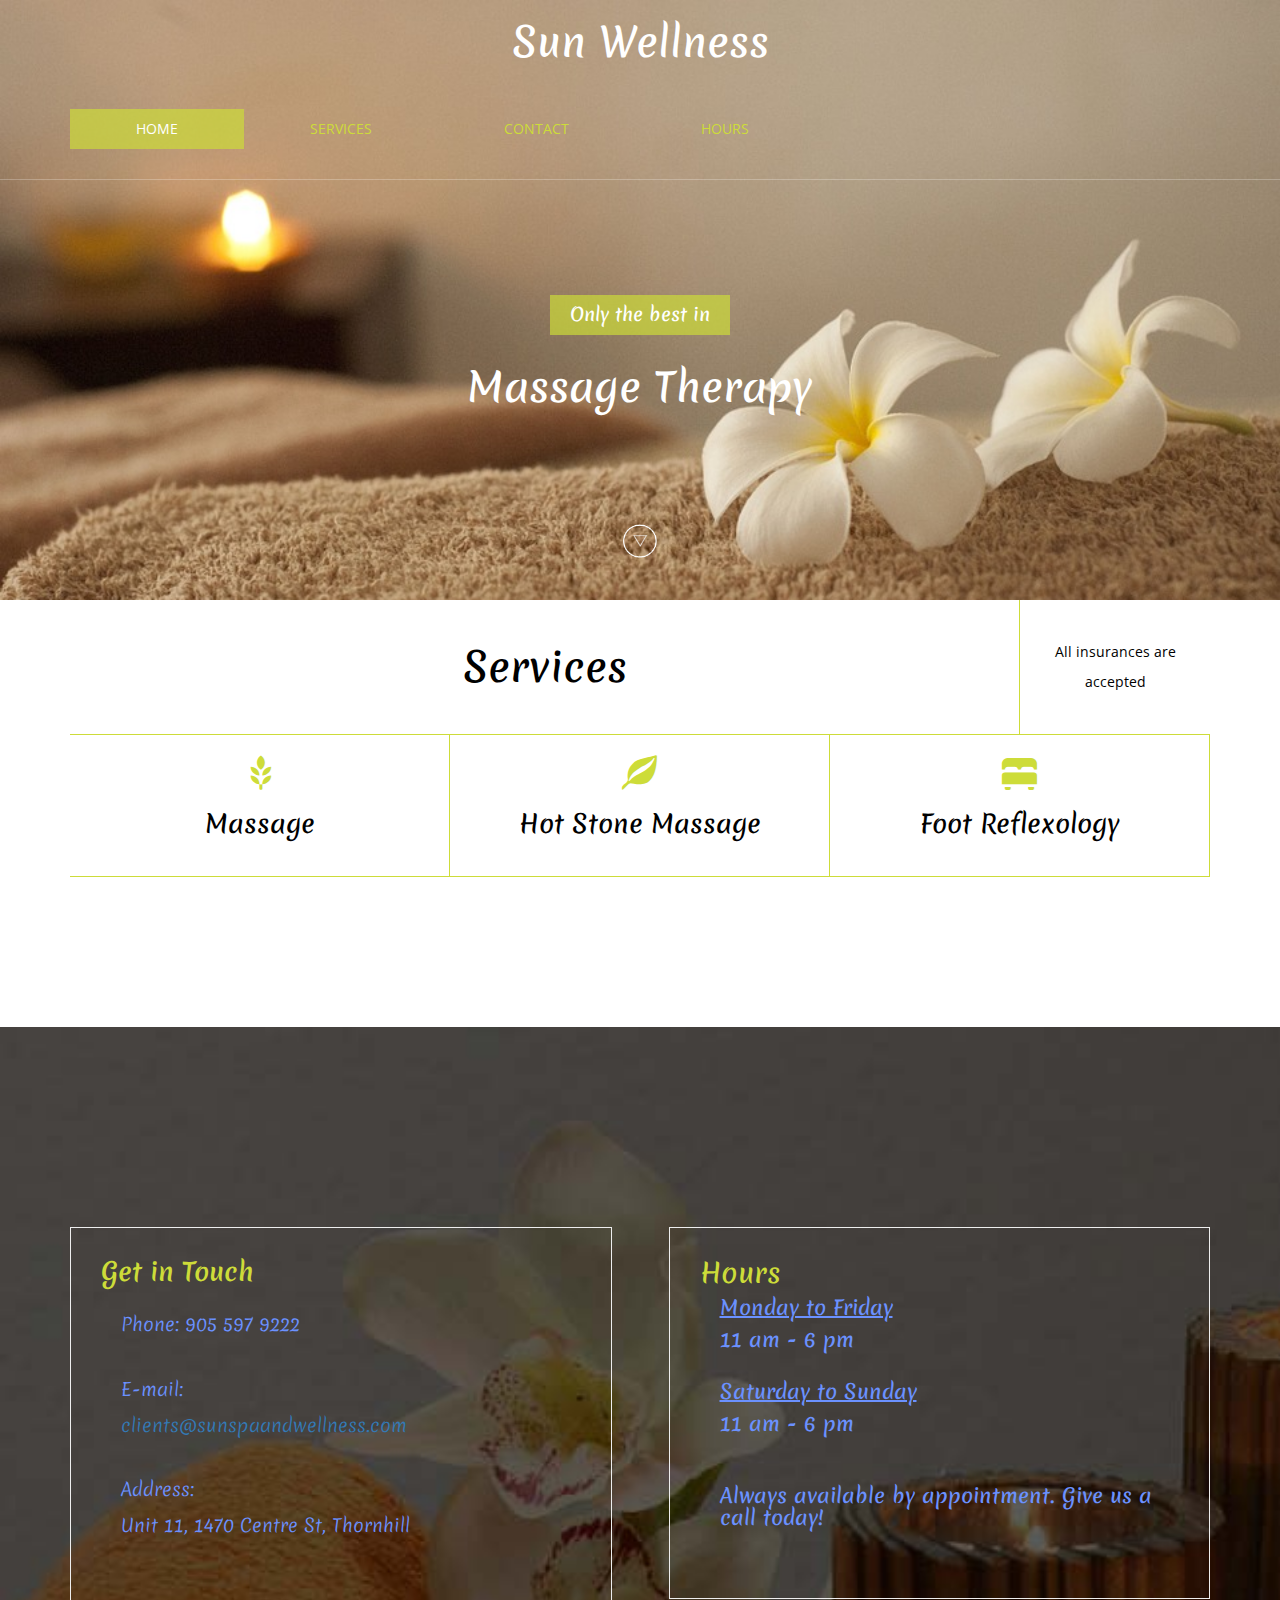
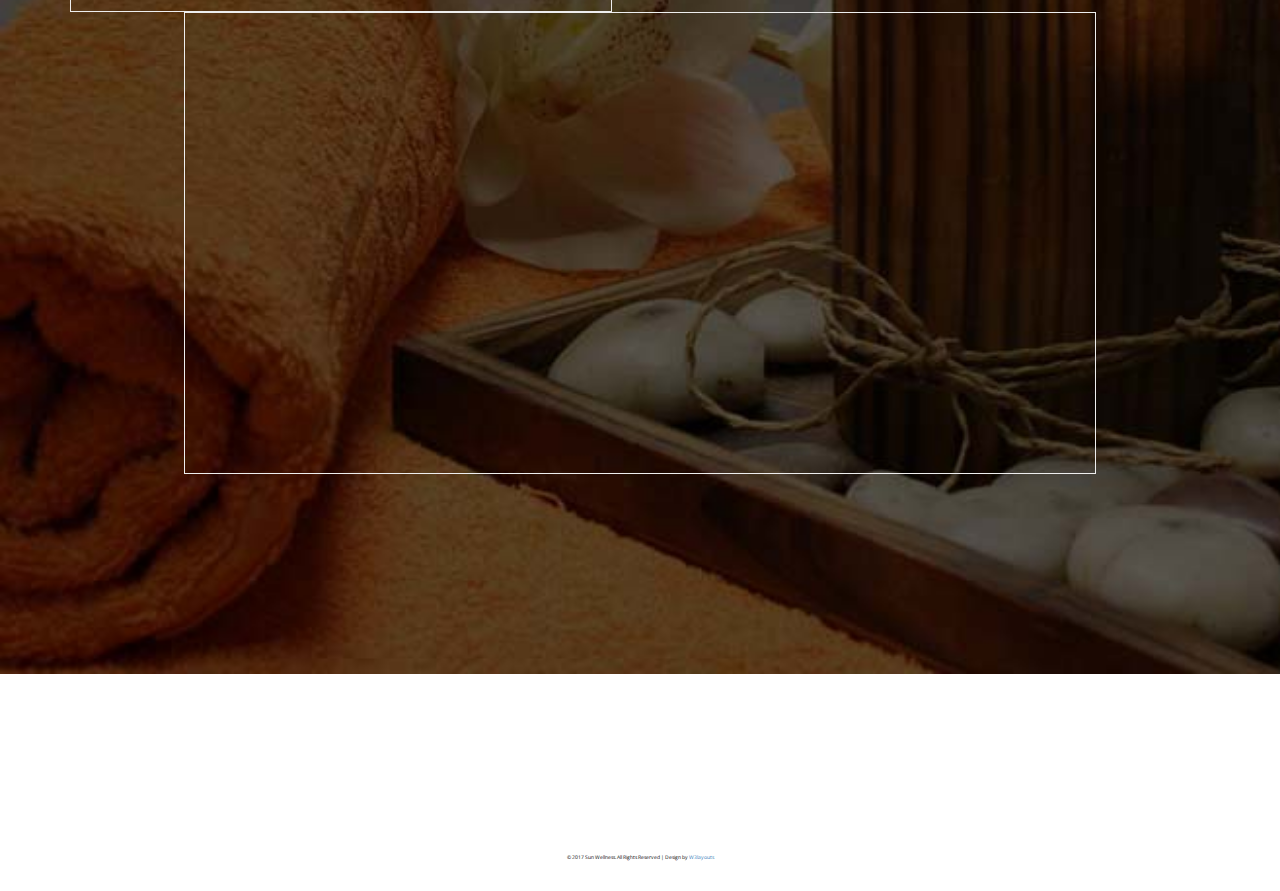
==== commit 806a8d55: "changed email address" ====
--- a/index.html
+++ b/index.html
@@ -275,7 +275,7 @@
 						</div>
 						<div class="phone">
 							<h5>E-mail:</h5>
-							<h5><a href="mailto:appointments@sunwellness.ca">appointments@sunwellness.ca</a></h5>
+							<h5><a href="mailto:clients@sunspaandwellness.com">clients@sunspaandwellness.com</a></h5>
 						</div>
 						<div class="phone">
 							<h5>Address:</h5>
@@ -291,10 +291,10 @@
 						<h4>Hours</h4>
 						<div class="phone">
 							<h5><u>Monday to Friday</u></h5>
-							<h5>10 am - 8 pm</h5>
+							<h5>11 am - 6 pm</h5>
 							<br>
 							<h5><u>Saturday to Sunday</u></h5>
-							<h5>10 am - 8 pm</h5>
+							<h5>11 am - 6 pm</h5>
 
 							<br><br>
 							<h5>Always available by appointment. Give us a call today!</h5>
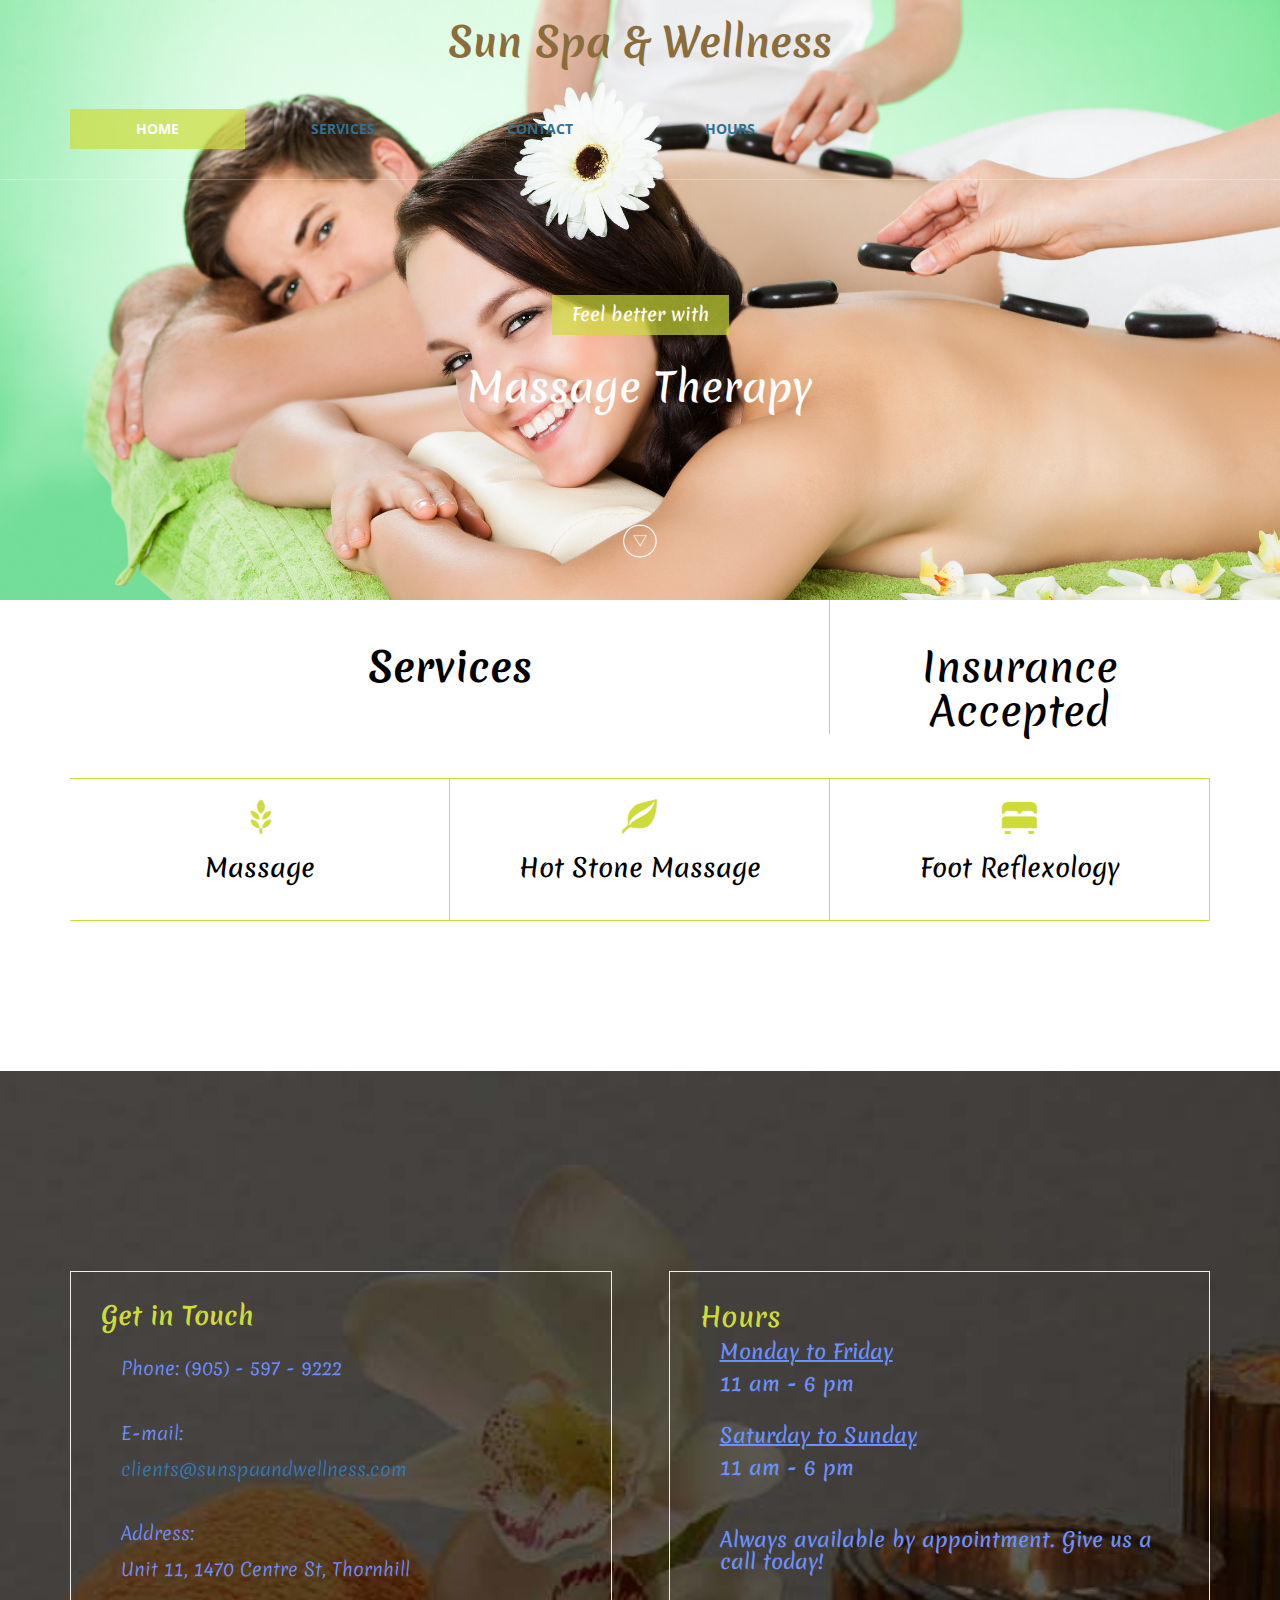
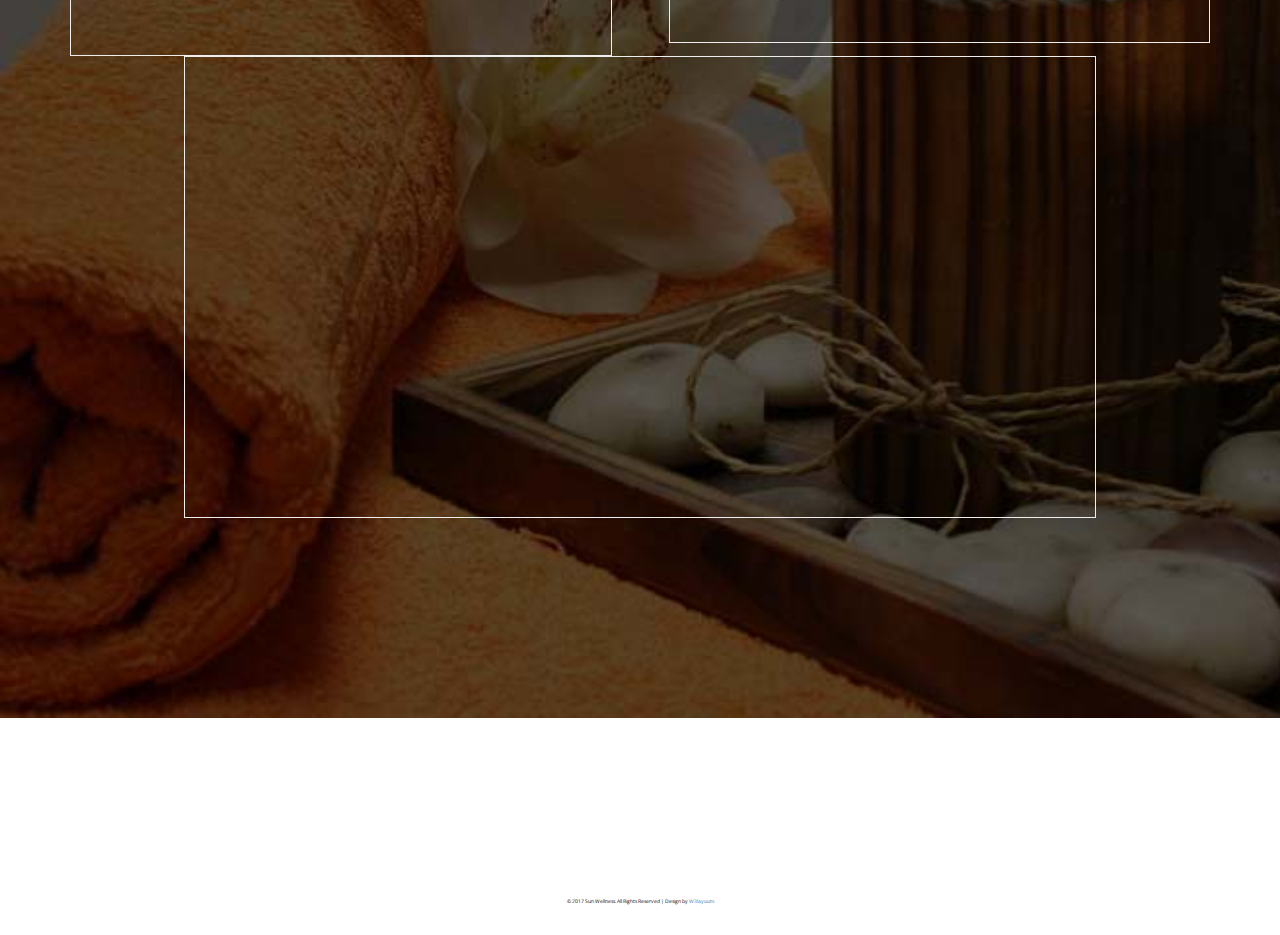
==== commit ffe24ef7: "Minor changes to formatting and text color" ====
--- a/index.html
+++ b/index.html
@@ -32,7 +32,7 @@
 			<div class="header-w3l">
 				<div class="container">
 					<div class="logo">
-						<a href="index.html"><h2>Sun Wellness</h2></a>
+						<a href="index.html"><h2><b>Sun Spa & Wellness</b></h2></a>
 					</div>
 					<!-- Navbar -->
 					<div class="total-navbar">
@@ -46,19 +46,18 @@
 
 							<div id="navbar" class="navbar-collapse navbar-right collapse hover-effect" >
 								<ul class="nav navbar-nav" style="display: inline-block">
-									<li class="active"><a href="#home" class="scroll">HOME</a></li>
-									<li><a href="#services" class="scroll">SERVICES</a></li>
-									<li><a href="#team" class="scroll">CONTACT</a></li>
-									<li><a href="#contact" class="scroll">HOURS</a></li>
+									<li class="active"><a href="#home" class="scroll"><b>HOME</b></a></li>
+									<li><a href="#services" class="scroll"><b>SERVICES</b></a></li>
+									<li><a href="#team" class="scroll"><b>CONTACT</b></a></li>
+									<li><a href="#team" class="scroll"><b>HOURS</b></a></li>
 								</ul>
 							</div>
 						</nav>
 					</div>
-			<!-- //Navbar -->
 				</div>
 			</div>
 			<div class="banner-text">
-				 <h2>Only the best in</h2>
+				 <h2>Feel better with</h2>
 				  <h1>Massage Therapy </h1>
 				 <div class="arrow">
 					<a href="#contact" class="scroll"><img src="images/arrow.png" alt=" " /></a>
@@ -69,11 +68,11 @@
 	   <div class="services" id="services">
 			<div class="container">
 			<div class="services-top">
-                <div class="col-md-10 col-sm-10 services-topleft">
-                    <h3>Services</h3>
+                <div class="col-md-8 col-sm-8 services-topleft">
+                    <h3><b>Services</b></h3>
                 </div>
-                <div class="col-md-2 col-sm-2 services-topright" >
-                    <p>All insurances are accepted</p>
+                <div class="col-md-4 col-sm-4 services-topright" >
+					<h3>Insurance Accepted</h3>
                 </div>
                 <div class="clearfix"></div>
 			</div>
@@ -271,7 +270,7 @@
 						<h4>Get in Touch</h4>
 						<div class="phone">
 							<h5>Phone:
-							905 597 9222</h5>
+							(905) - 597 - 9222</h5>
 						</div>
 						<div class="phone">
 							<h5>E-mail:</h5>
--- a/css/style.css
+++ b/css/style.css
@@ -58,7 +58,7 @@
 }
 /*-- //Reset Code --*/
 .banner-agileits{
-	background:url('../images/banner2.jpg') no-repeat 0px 0px;
+	background:url('../images/background2.jpg') no-repeat 0px 0px;
 	background-size:cover;
 	min-height:799px;
 }
@@ -71,7 +71,7 @@
 }
 .logo a h2{
 	font-size:40px;
-	color:#fff;
+	color:#8a6d3b;
 }
 .navbar-default {
 	background:none;
@@ -101,7 +101,7 @@
     background-color: rgba(205, 220, 57, 0.69);
 }
 .navbar-default .navbar-nav > li > a {
-   color:#CDDC39;
+   color:#31708f;
 }
 .navbar {
     margin-bottom:0px;
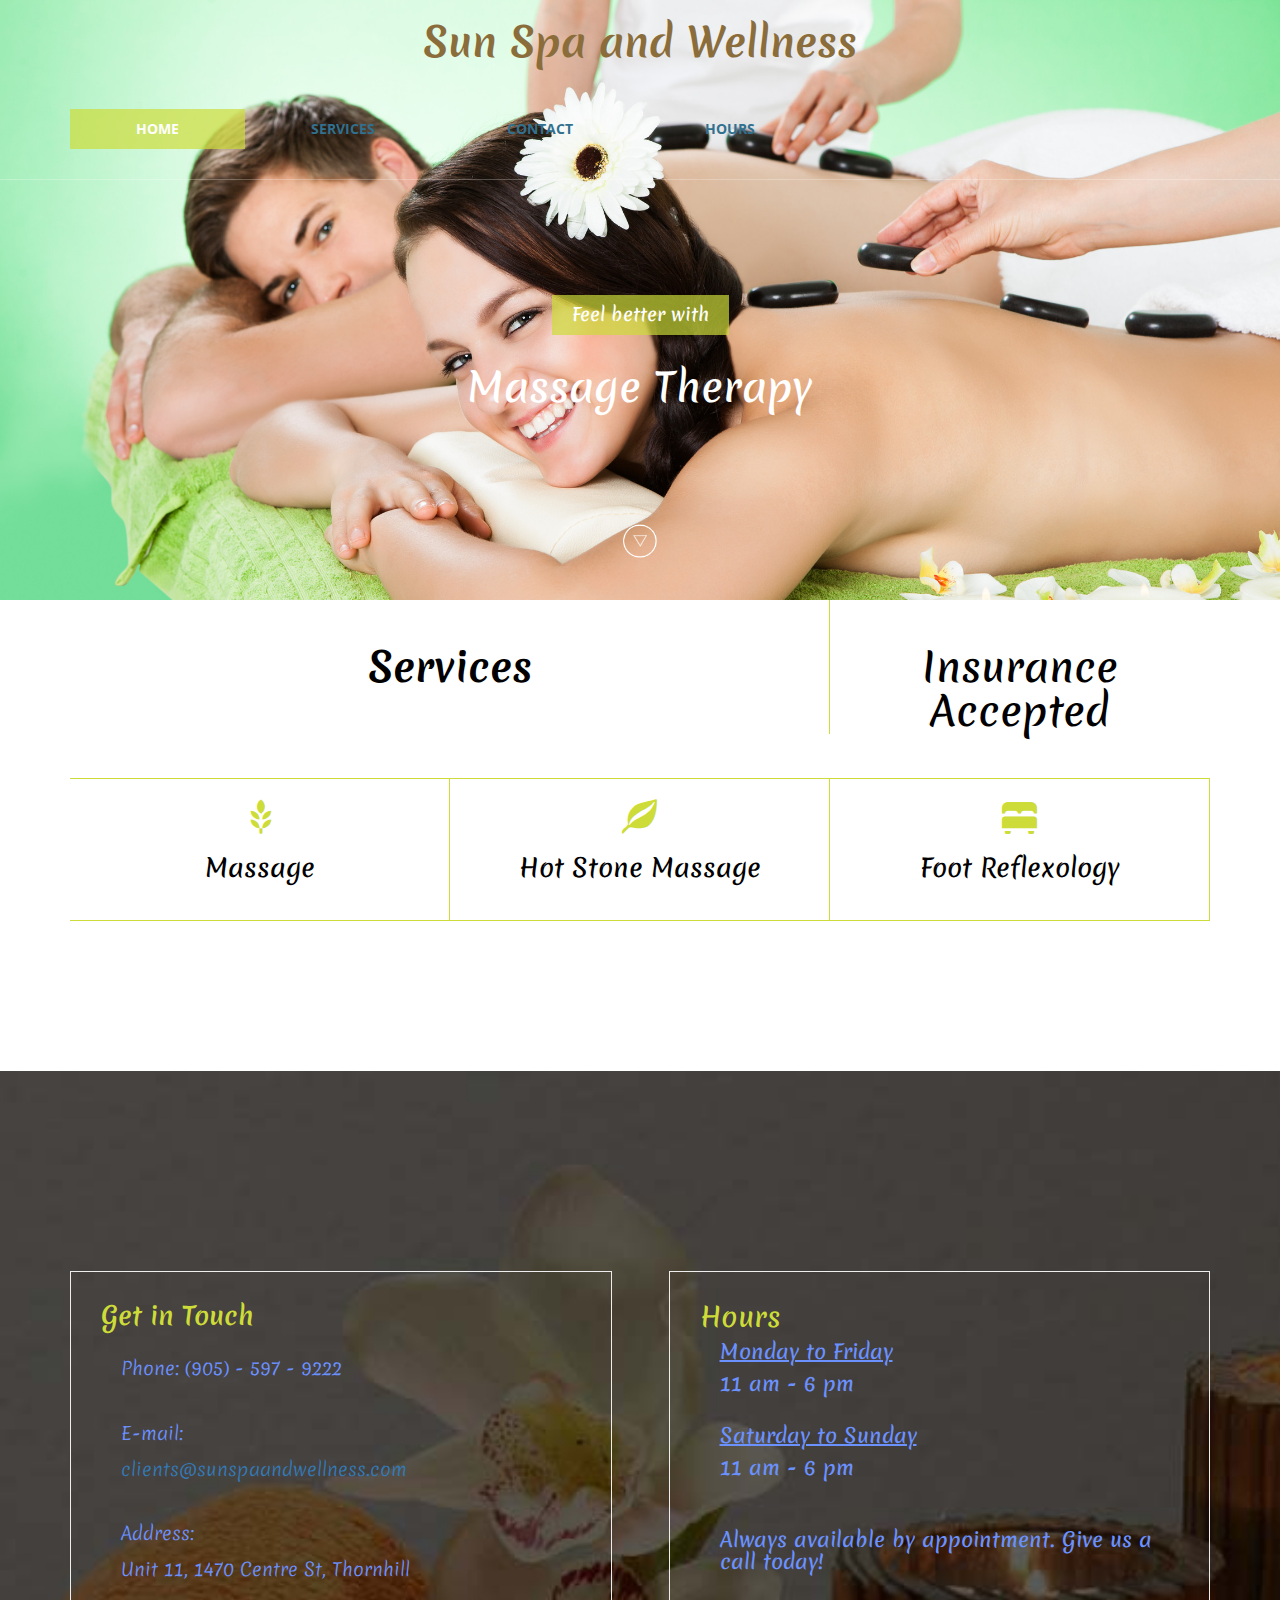
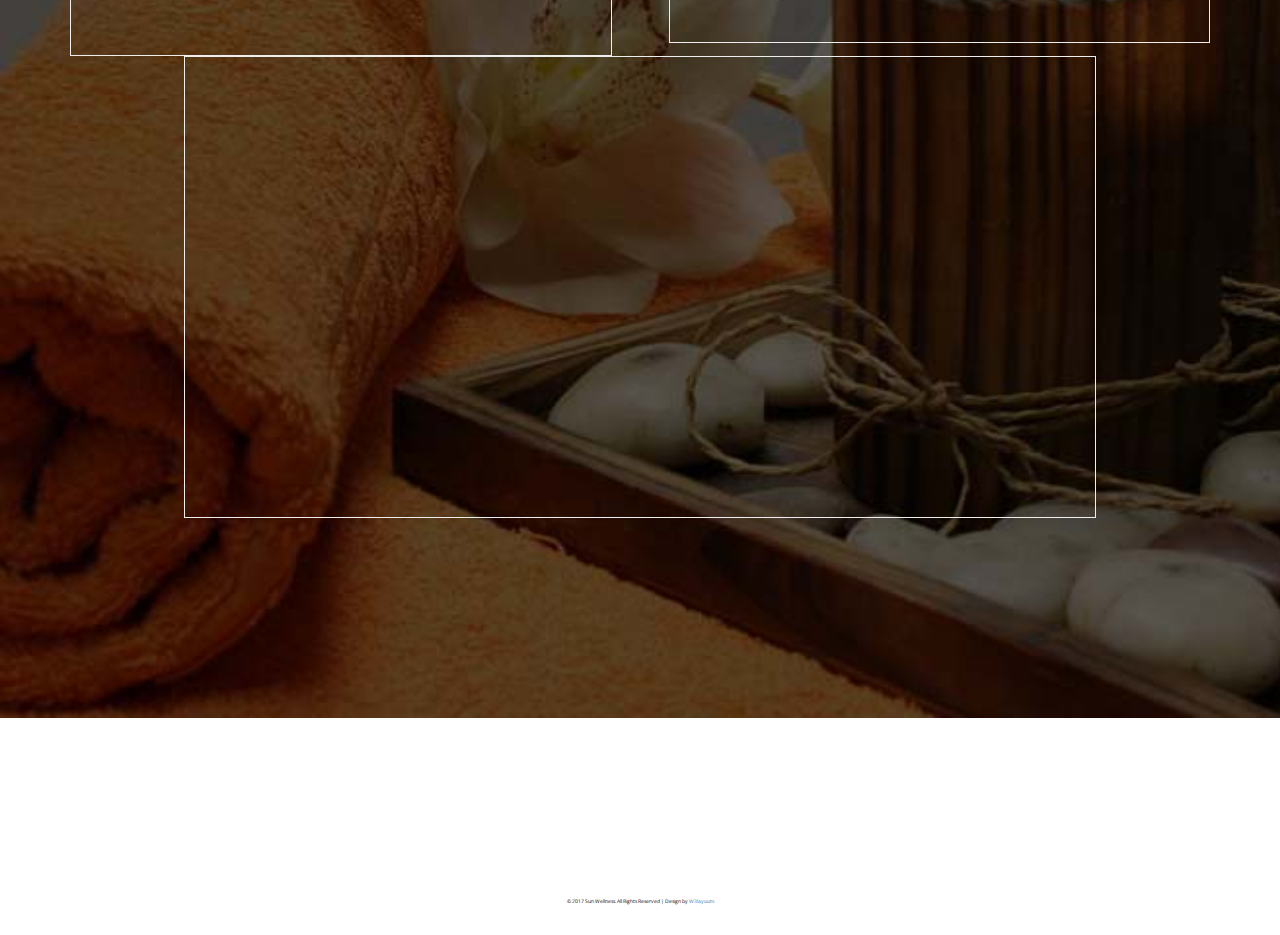
==== commit c1733dda: "minor name change" ====
--- a/index.html
+++ b/index.html
@@ -8,7 +8,7 @@
 <!DOCTYPE html>
 <html>
 	<head>
-		<title>Sun Wellness</title>
+		<title>Sun Spa and Wellness</title>
 		<!-- For-Mobile-Apps -->
 			<meta name="viewport" content="width=device-width, initial-scale=1">
 			<meta http-equiv="Content-Type" content="text/html; charset=utf-8" />
@@ -32,7 +32,7 @@
 			<div class="header-w3l">
 				<div class="container">
 					<div class="logo">
-						<a href="index.html"><h2><b>Sun Spa & Wellness</b></h2></a>
+						<a href="index.html"><h2><b>Sun Spa and Wellness</b></h2></a>
 					</div>
 					<!-- Navbar -->
 					<div class="total-navbar">
